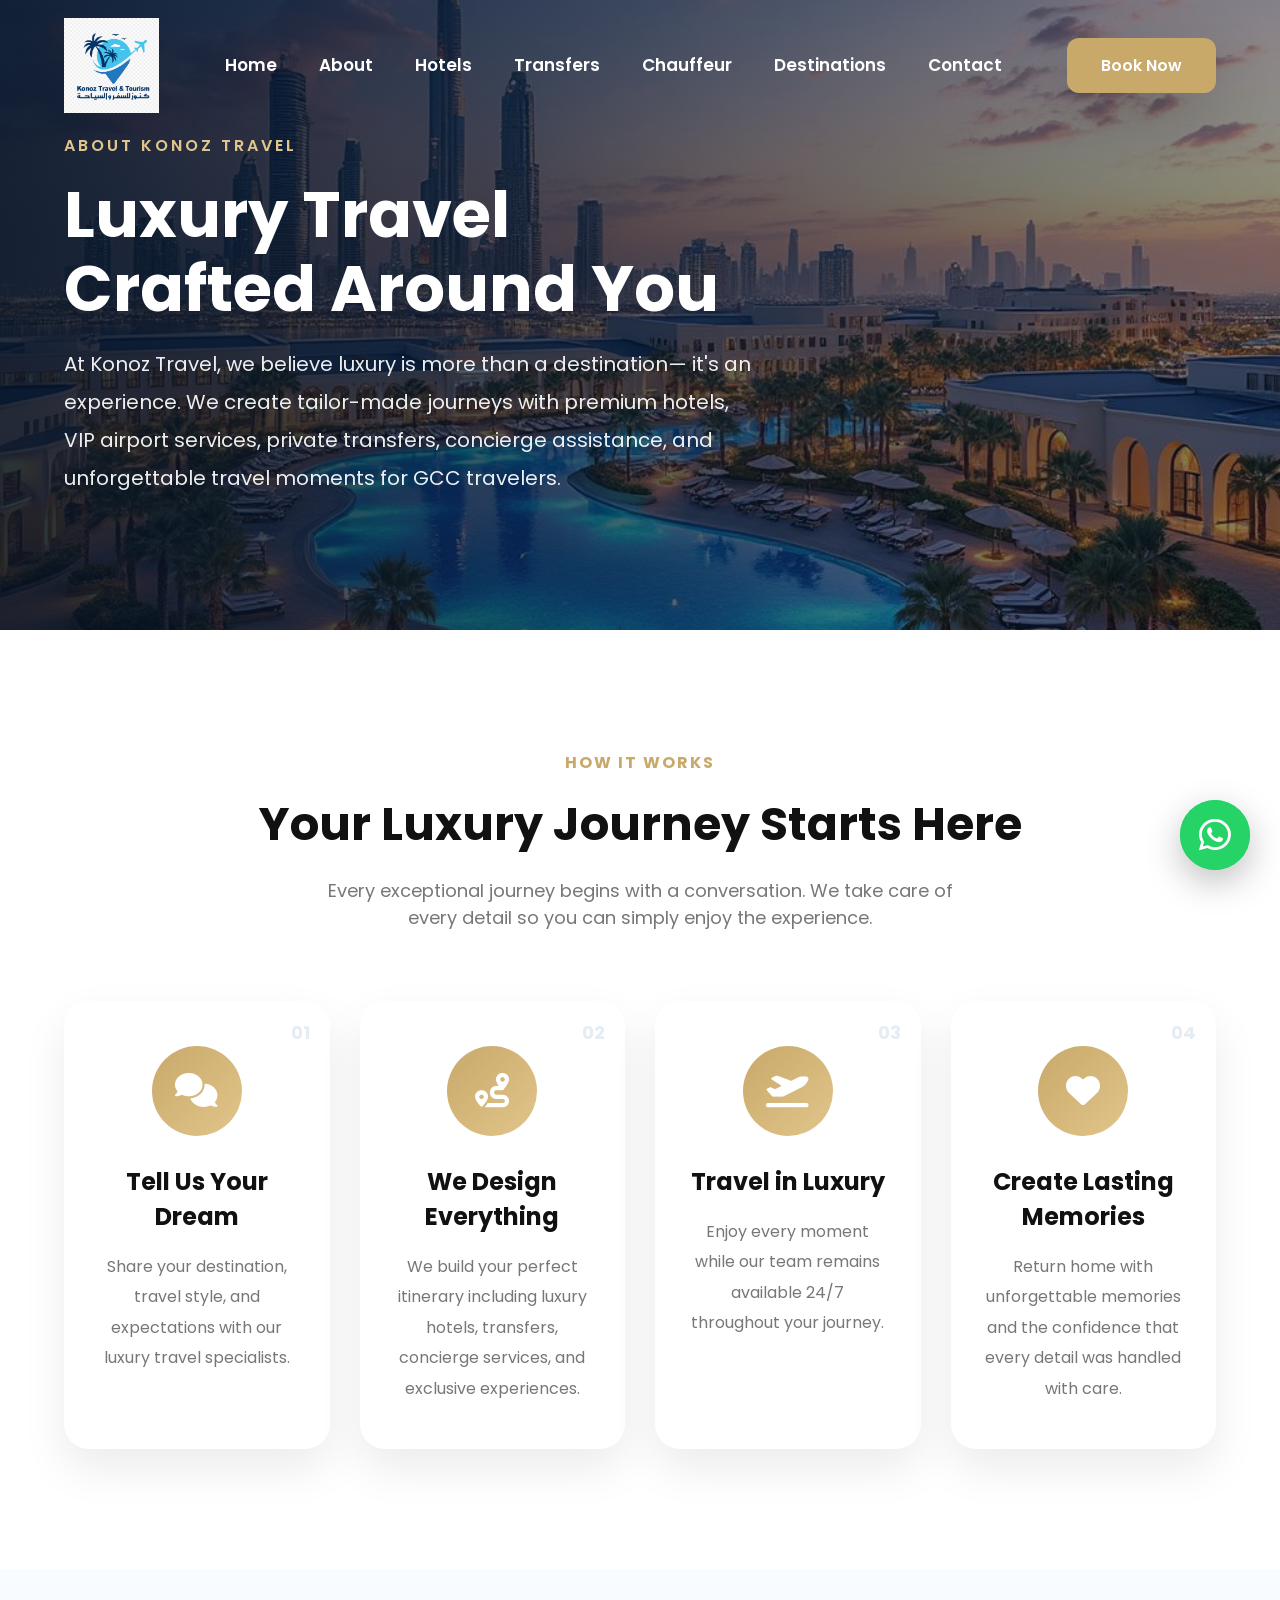
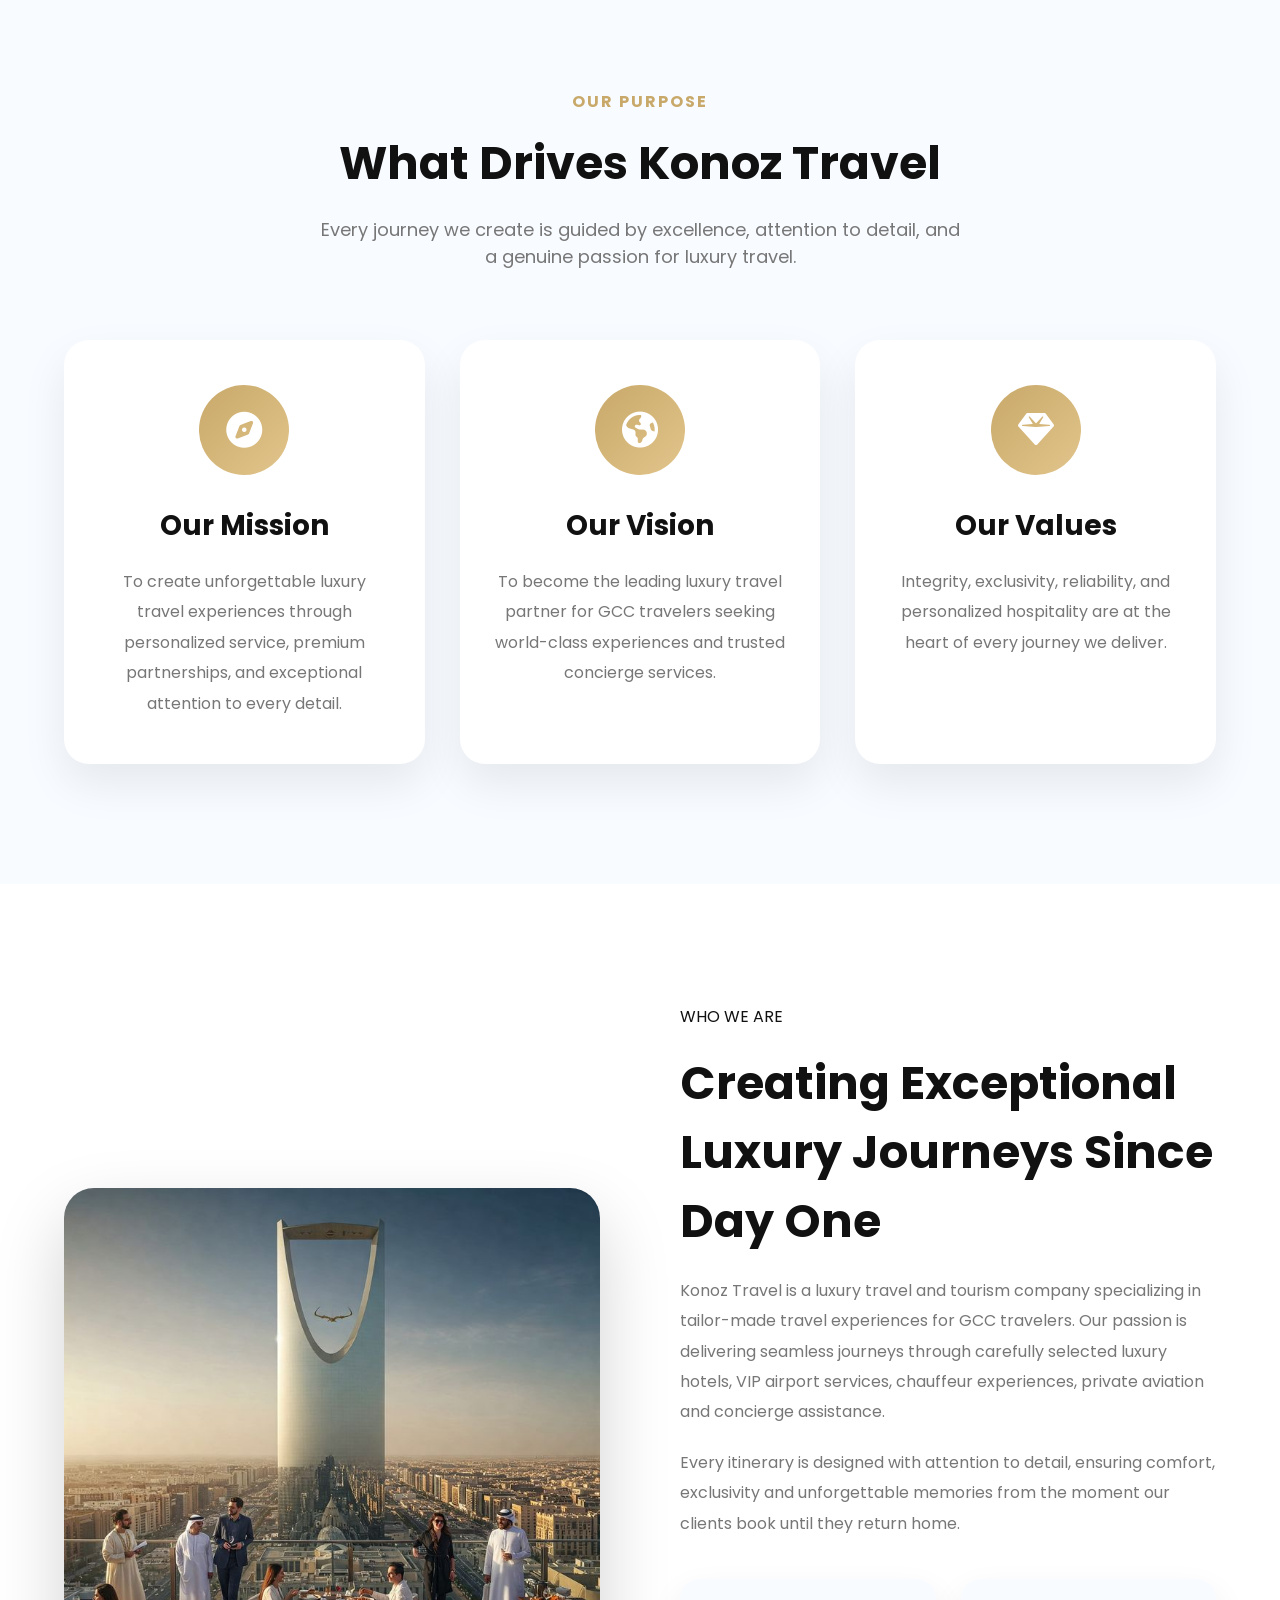
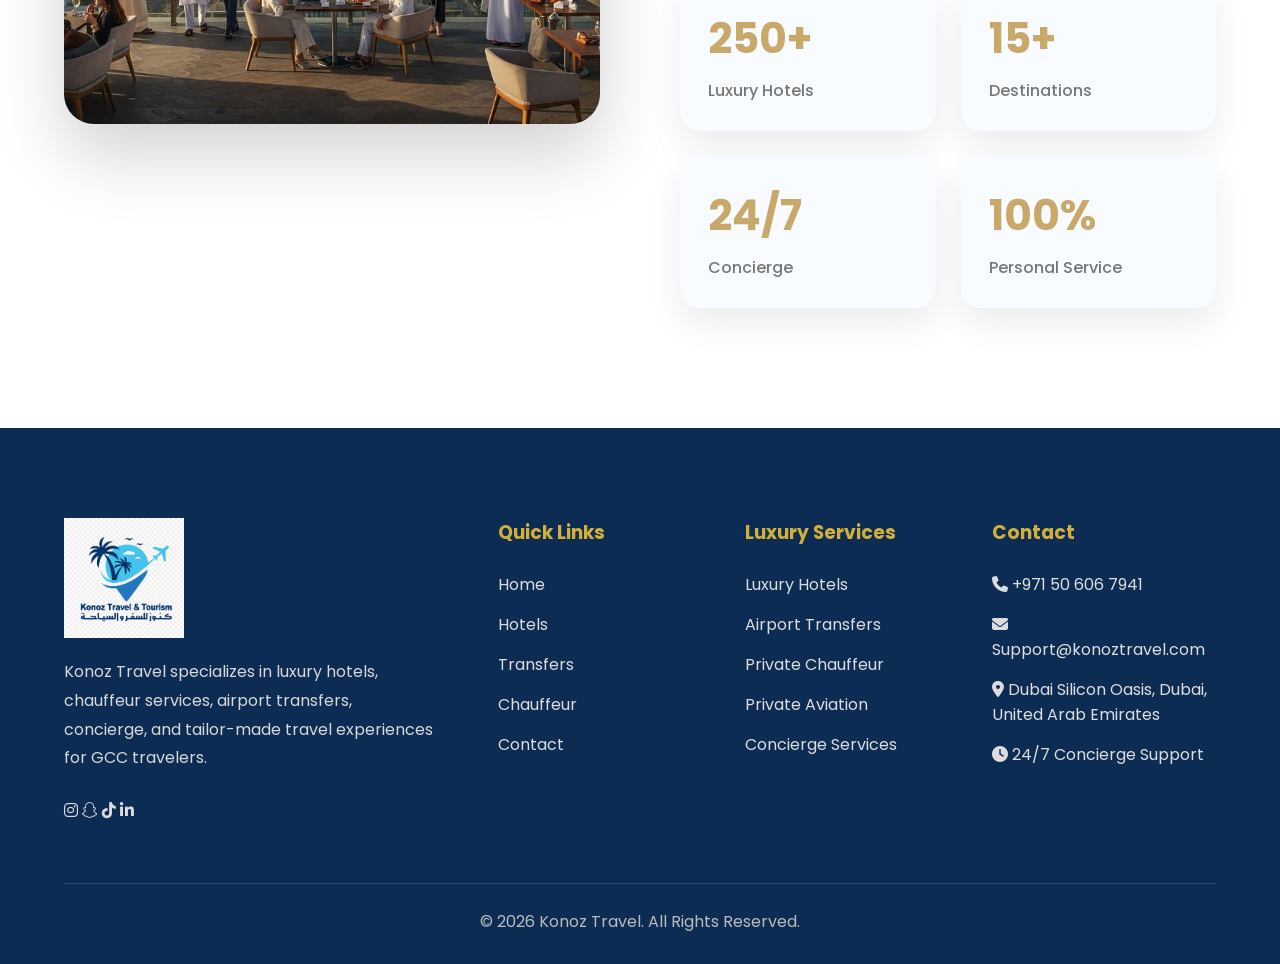
==== about.html @ 1b5c6a36 "More updates to About section More updates to About section" ====
<!DOCTYPE html>
<html lang="en">

<head>

    <meta charset="UTF-8">
    <meta name="viewport" content="width=device-width, initial-scale=1.0">

    <title>Konoz Travel | Luxury Travel & Tourism</title>

    <!-- Google Font -->
    <link rel="preconnect" href="https://fonts.googleapis.com">
    <link rel="preconnect" href="https://fonts.gstatic.com" crossorigin>

    <link href="https://fonts.googleapis.com/css2?family=Poppins:wght@300;400;500;600;700;800&display=swap"
        rel="stylesheet">

    <!-- Font Awesome -->

    <link rel="stylesheet"
        href="https://cdnjs.cloudflare.com/ajax/libs/font-awesome/6.6.0/css/all.min.css">

    <!-- CSS -->

    <link rel="stylesheet" href="assets/css/style.css">
    <link rel="stylesheet" href="assets/css/navbar.css">
    <link rel="stylesheet" href="assets/css/hero.css">
    <link rel="stylesheet" href="assets/css/services.css">
    <link rel="stylesheet" href="assets/css/hotels.css">
    <link rel="stylesheet" href="assets/css/footer.css">
    <link rel="stylesheet" href="assets/css/responsive.css">
    <link rel="stylesheet" href="assets/css/destinations.css">
    <link rel="stylesheet" href="assets/css/Why.css">
    <link rel="stylesheet" href="assets/css/about.css">

</head>

<body>

<!-- =========================
        NAVIGATION
========================== -->

<header>

<nav class="navbar container">

<div class="logo">
    <img src="assets/images/logo.png" alt="Konoz Travel Logo">
</div>

<div class="menu-toggle">
    <i class="fas fa-bars"></i>
</div>

<ul class="nav-links">

    <li><a href="index.html">Home</a></li>

    <li><a href="about.html">About</a></li>

    <li><a href="hotels.html">Hotels</a></li>

    <li><a href="transfers.html">Transfers</a></li>

    <li><a href="chauffeur.html">Chauffeur</a></li>

    <li><a href="#destinations">Destinations</a></li>

    <li><a href="contact.html">Contact</a></li>

</ul>
<a href="#" class="btn nav-btn">
    Book Now
</a>
</nav>

</header>
<!-- ==========================================
                ABOUT HERO
========================================== -->

<section class="about-hero">

    <div class="about-overlay"></div>

    <div class="container">

        <div class="about-content">

            <span>ABOUT KONOZ TRAVEL</span>

            <h1>
                Luxury Travel<br>
                Crafted Around You
            </h1>

            <p>
                At Konoz Travel, we believe luxury is more than a destination—
                it's an experience. We create tailor-made journeys with premium
                hotels, VIP airport services, private transfers, concierge
                assistance, and unforgettable travel moments for GCC travelers.
            </p>

        </div>

    </div>

</section>
<!-- ==========================================
        THE KONOZ JOURNEY
========================================== -->

<section class="journey-section">

    <div class="container">

        <div class="section-title">

            <span>HOW IT WORKS</span>

            <h2>Your Luxury Journey Starts Here</h2>

            <p>
                Every exceptional journey begins with a conversation. We take
                care of every detail so you can simply enjoy the experience.
            </p>

        </div>

        <div class="journey-grid">

            <div class="journey-card">

                <div class="journey-number">01</div>

                <i class="fas fa-comments"></i>

                <h3>Tell Us Your Dream</h3>

                <p>
                    Share your destination, travel style, and expectations with
                    our luxury travel specialists.
                </p>

            </div>

            <div class="journey-card">

                <div class="journey-number">02</div>

                <i class="fas fa-route"></i>

                <h3>We Design Everything</h3>

                <p>
                    We build your perfect itinerary including luxury hotels,
                    transfers, concierge services, and exclusive experiences.
                </p>

            </div>

            <div class="journey-card">

                <div class="journey-number">03</div>

                <i class="fas fa-plane-departure"></i>

                <h3>Travel in Luxury</h3>

                <p>
                    Enjoy every moment while our team remains available 24/7
                    throughout your journey.
                </p>

            </div>

            <div class="journey-card">

                <div class="journey-number">04</div>

                <i class="fas fa-heart"></i>

                <h3>Create Lasting Memories</h3>

                <p>
                    Return home with unforgettable memories and the confidence
                    that every detail was handled with care.
                </p>

            </div>

        </div>

    </div>

</section>
<!-- ==========================================
        MISSION | VISION | VALUES
========================================== -->

<section class="mission-section">

    <div class="container">

        <div class="section-title">

            <span>OUR PURPOSE</span>

            <h2>What Drives Konoz Travel</h2>

            <p>
                Every journey we create is guided by excellence, attention to
                detail, and a genuine passion for luxury travel.
            </p>

        </div>

        <div class="mission-grid">

            <!-- Mission -->

            <div class="mission-card">

                <div class="mission-icon">
                    <i class="fas fa-compass"></i>
                </div>

                <h3>Our Mission</h3>

                <p>
                    To create unforgettable luxury travel experiences through
                    personalized service, premium partnerships, and exceptional
                    attention to every detail.
                </p>

            </div>

            <!-- Vision -->

            <div class="mission-card">

                <div class="mission-icon">
                    <i class="fas fa-earth-americas"></i>
                </div>

                <h3>Our Vision</h3>

                <p>
                    To become the leading luxury travel partner for GCC
                    travelers seeking world-class experiences and trusted
                    concierge services.
                </p>

            </div>

            <!-- Values -->

            <div class="mission-card">

                <div class="mission-icon">
                    <i class="fas fa-gem"></i>
                </div>

                <h3>Our Values</h3>

                <p>
                    Integrity, exclusivity, reliability, and personalized
                    hospitality are at the heart of every journey we deliver.
                </p>

            </div>

        </div>

    </div>

</section>
<!-- ==========================================
            WHO WE ARE
========================================== -->

<section class="about-company">

    <div class="container">

        <div class="about-grid">

            <!-- Left -->

            <div class="about-image">

                <img src="assets/images/gcc-family.jpg" alt="Konoz Travel">

            </div>

            <!-- Right -->

            <div class="about-text">

                <span class="section-subtitle">
                    WHO WE ARE
                </span>

                <h2>
                    Creating Exceptional Luxury Journeys Since Day One
                </h2>

                <p>

                    Konoz Travel is a luxury travel and tourism company
                    specializing in tailor-made travel experiences for GCC
                    travelers. Our passion is delivering seamless journeys
                    through carefully selected luxury hotels, VIP airport
                    services, chauffeur experiences, private aviation and
                    concierge assistance.

                </p>

                <p>

                    Every itinerary is designed with attention to detail,
                    ensuring comfort, exclusivity and unforgettable memories
                    from the moment our clients book until they return home.

                </p>

                <div class="about-stats">

                    <div>

                        <h3>250+</h3>

                        <span>Luxury Hotels</span>

                    </div>

                    <div>

                        <h3>15+</h3>

                        <span>Destinations</span>

                    </div>

                    <div>

                        <h3>24/7</h3>

                        <span>Concierge</span>

                    </div>

                    <div>

                        <h3>100%</h3>

                        <span>Personal Service</span>

                    </div>

                </div>

            </div>

        </div>

    </div>

</section>

<!-- ==========================
     FOOTER
========================== -->

<footer class="footer">

    <div class="container">

        <div class="footer-grid">

            <!-- Logo & About -->

            <div class="footer-column">

                <img src="assets/images/logo.png" class="footer-logo" alt="Konoz Travel">

                <p>
                    Konoz Travel specializes in luxury hotels, chauffeur services,
                    airport transfers, concierge, and tailor-made travel experiences
                    for GCC travelers.
                </p>

                <div class="social-links">

            <!-- Instagram -->
                 <a href="https://www.instagram.com/konoztravel.sa"
                       target="_blank"
                           aria-label="Instagram">
                  <i class="fab fa-instagram"></i>
               </a>

    <!-- Snapchat -->
    <a href="https://www.snapchat.com/add/konoztravel_sa"
       target="_blank"
       aria-label="Snapchat">
        <i class="fab fa-snapchat-ghost"></i>
    </a>

    <!-- TikTok -->
    <a href="https://www.tiktok.com/@konoztravel.sa"
       target="_blank"
       aria-label="TikTok">
        <i class="fab fa-tiktok"></i>
    </a>

    <!-- LinkedIn -->
    <a href="https://www.linkedin.com/company/konoz-travel-and-tourism/"
       target="_blank"
       aria-label="LinkedIn">
        <i class="fab fa-linkedin-in"></i>
    </a>

</div>

            </div>

            <!-- Quick Links -->

            <div class="footer-column">

                <h3>Quick Links</h3>

                <ul>

                    <li><a href="#home">Home</a></li>
                    <li><a href="hotels.html">Hotels</a></li>
                    <li><a href="transfers.html">Transfers</a></li>
                    <li><a href="chauffeur.html">Chauffeur</a></li>
                    <li><a href="contact.html">Contact</a></li>

                </ul>

            </div>

            <!-- Services -->

            <div class="footer-column">

                <h3>Luxury Services</h3>

                <ul>

                    <li>Luxury Hotels</li>
                    <li>Airport Transfers</li>
                    <li>Private Chauffeur</li>
                    <li>Private Aviation</li>
                    <li>Concierge Services</li>

                </ul>

            </div>

            <!-- Contact -->

            <div class="footer-column">

                <h3>Contact</h3>

                <ul>

                    <li><i class="fas fa-phone"></i> +971 50 606 7941</li>
                    <li><i class="fas fa-envelope"></i> Support@konoztravel.com</li>
                    <li><i class="fas fa-map-marker-alt"></i> Dubai Silicon Oasis, Dubai, United Arab Emirates</li>
                    <li><i class="fas fa-clock"></i> 24/7 Concierge Support</li>

                </ul>

            </div>

        </div>

        <div class="footer-bottom">

            © 2026 Konoz Travel. All Rights Reserved.

        </div>

    </div>

</footer>
<!-- Floating WhatsApp -->
<a href="https://wa.me/971506067941"
   class="whatsapp-float"
   target="_blank">

    <i class="fab fa-whatsapp"></i>

</a>
<script src="assets/js/navbar.js"></script>

</body>
</html>
---- assets/css/style.css ----
/* ==========================================
   KONOZ TRAVEL
   Global Styles
========================================== */

*{
    margin:0;
    padding:0;
    box-sizing:border-box;
}

:root{

    /* Luxury Colors */

    --primary:#C8A96A;
    --secondary:#E2C58B;
    --gold:#C8A96A;

    --dark:#111111;

    --white:#FFFFFF;

    --light:#F7F7F7;

    --gray:#777777;

    /* Effects */

    --shadow:0 20px 60px rgba(0,0,0,.15);

    --transition:.35s ease;

}

html{

    scroll-behavior:smooth;

}

body{

    font-family:'Poppins',sans-serif;

    color:var(--dark);

    background:#fff;

    overflow-x:hidden;

}

.container{

    width:min(90%,1300px);

    margin:auto;

}

section{

    padding:100px 0;

}

img{

    max-width:100%;

    display:block;

}

a{

    text-decoration:none;

    color:inherit;

}

button{

    cursor:pointer;
    border:none;
    outline:none;

}/* ===========================
   WHY CHOOSE US
=========================== */

.why-us{
    padding:120px 8%;
    background:#fff;
}

.why-container{
    max-width:1400px;
    margin:auto;

    display:grid;
    grid-template-columns:1fr 1fr;
    align-items:center;
    gap:80px;
}

.why-image img{
    width:100%;
    display:block;
    border-radius:25px;
    box-shadow:0 20px 50px rgba(0,0,0,.15);
}

.why-subtitle{
    color:#CFAF63;
    font-size:15px;
    font-weight:700;
    letter-spacing:3px;
}

.why-content h2{
    margin:15px 0 25px;
    font-size:52px;
    color:#0F2E63;
}

.why-content p{
    color:#666;
    line-height:1.8;
    margin-bottom:35px;
}

.why-list{
    display:grid;
    grid-template-columns:1fr 1fr;
    gap:30px;
}

.why-item{
    display:flex;
    gap:18px;
}

.why-item i{
    width:52px;
    height:52px;
    background:#CFAF63;
    color:white;
    border-radius:50%;
    display:flex;
    justify-content:center;
    align-items:center;
    flex-shrink:0;
}

.why-item h4{
    margin-bottom:8px;
    color:#0F2E63;
}

.why-item p{
    margin:0;
}

@media(max-width:768px){

    .why-container{
        grid-template-columns:1fr;
    }

    .why-list{
        grid-template-columns:1fr;
    }

}/*==========================
TESTIMONIALS
==========================*/

.testimonials{

    padding:120px 0;

    background:#f8f9fb;

}

.testimonial-grid{

    margin-top:70px;

    display:grid;

    grid-template-columns:repeat(3,1fr);

    gap:35px;

}

.testimonial-card{

    background:#fff;

    padding:40px;

    border-radius:24px;

    box-shadow:0 15px 40px rgba(0,0,0,.08);

    transition:.4s;

    border:1px solid #eee;

}

.testimonial-card:hover{

    transform:translateY(-12px);

    box-shadow:0 30px 60px rgba(0,0,0,.15);

}

.stars{

    color:#D4AF37;

    font-size:18px;

    margin-bottom:25px;

}

.testimonial-text{

    color:#666;

    line-height:1.9;

    margin-bottom:35px;

    font-size:16px;

    font-style:italic;

}

.client{

    display:flex;

    align-items:center;

    gap:18px;

}

.client img{

    width:65px;

    height:65px;

    border-radius:50%;

    object-fit:cover;

}

.client h4{

    color:#0D2C54;

    margin-bottom:4px;

}

.client span{

    color:#888;

    font-size:14px;

}/*==========================
CTA SECTION
==========================*/

.cta-section{

    position:relative;

    padding:140px 0;

    background:
    linear-gradient(rgba(13,44,84,.75), rgba(13,44,84,.75)),
    url('assets/images/Hero.jpg');

    background-size:cover;
    background-position:center;

    text-align:center;

    color:#fff;

}

.cta-content{

    max-width:800px;

    margin:auto;

    position:relative;
    z-index:2;
}

.cta-content span{

    color:#D4AF37;

    font-weight:700;

    letter-spacing:3px;
}

.cta-content h2{

    font-size:36px;

    margin:25px 0;

}

.cta-content p{

    color:rgba(255,255,255,.85);

    line-height:1.9;

    margin-bottom:40px;

}

.cta-buttons{

    flex-direction:column;

    justify-content:center;

    gap:20px;

}

.btn-primary{

    background:#D4AF37;

    color:#fff;

    padding:16px 40px;

    border-radius:50px;

    text-decoration:none;

    font-weight:600;

}

.btn-secondary{

    border:2px solid #fff;

    color:#fff;

    padding:16px 40px;

    border-radius:50px;

    text-decoration:none;

    font-weight:600;
}

.btn-primary:hover{

    background:#fff;

    color:#0D2C54;
}

.btn-secondary:hover{

    background:#fff;

    color:#0D2C54;
}/*==========================
FOOTER
==========================*/

.footer{

    background:#0D2C54;

    color:#fff;

    padding:90px 0 30px;

}

.footer-grid{

    display:grid;

    grid-template-columns:2fr 1fr 1fr 1.2fr;

    gap:60px;

}

.footer-logo{

    width:120px;

    margin-bottom:20px;

}

.footer-column p{

    color:#d8d8d8;

    line-height:1.8;

    margin-bottom:25px;

}

.footer-column h3{

    margin-bottom:25px;

    color:#D4AF37;

}

.footer-column ul{

    list-style:none;

    padding:0;

}

.footer-column li{

    margin-bottom:15px;

    color:#ddd;

}

.footer-column a{

    color:#ddd;

    text-decoration:none;

    transition:.3s;

}

.footer-column a:hover{

    color:#D4AF37;

}

.footer-social{

    display:flex;

    gap:15px;

}

.footer-social a{

    width:42px;

    height:42px;

    border-radius:50%;

    background:#ffffff10;

    display:flex;

    justify-content:center;

    align-items:center;

    color:#fff;

    transition:.3s;

}

.footer-social a:hover{

    background:#D4AF37;

    transform:translateY(-4px);

}

.footer-bottom{

    margin-top:60px;

    padding-top:25px;

    border-top:1px solid rgba(255,255,255,.15);

    text-align:center;

    color:#bbb;

}/*==========================
FLOATING WHATSAPP
==========================*/

.whatsapp-float{

    position:fixed;

    right:30px;

    bottom:30px;

    width:70px;

    height:70px;

    background:#25D366;

    color:#fff;

    border-radius:50%;

    display:flex;

    align-items:center;

    justify-content:center;

    font-size:36px;

    box-shadow:0 12px 35px rgba(0,0,0,.25);

    z-index:9999;

    transition:.35s;

    text-decoration:none;

}

.whatsapp-float:hover{

    transform:translateY(-8px) scale(1.08);

    box-shadow:0 20px 40px rgba(37,211,102,.45);

}

.whatsapp-float::before{

    content:"";

    position:absolute;

    width:100%;

    height:100%;

    border-radius:50%;

    background:#25D366;

    animation:whatsappPulse 2s infinite;

    z-index:-1;

}

@keyframes whatsappPulse{

    0%{

        transform:scale(1);

        opacity:.6;

    }

    70%{

        transform:scale(1.6);

        opacity:0;

    }

    100%{

        transform:scale(1.6);

        opacity:0;

    }

}
---- assets/css/navbar.css ----
/* ==========================================
   NAVBAR
========================================== */

header{
    position:fixed;
    top:0;
    left:0;
    width:100%;
    z-index:9999;
    padding:20px 0;
    transition:.35s ease;
}

header.scrolled{
    background:rgba(8,22,45,.92);
    backdrop-filter:blur(16px);
    box-shadow:0 10px 35px rgba(0,0,0,.18);
}

.navbar{
    display:flex;
    align-items:center;
    justify-content:space-between;
    height:90px;
}

.logo img{

    width:95px;

    height:95px;

    object-fit:contain;

    transition:.35s;

}

.logo img:hover{
    transform:scale(1.05);
}

.nav-links{
    display:flex;
    align-items:center;
    gap:42px;
    list-style:none;
}

.nav-links a{
    color:var(--white);
    font-size:17px;
    font-weight:600;
    text-decoration:none;
    transition:var(--transition);
}

.nav-links a:hover{
    color:var(--secondary);
}
.nav-links a::after{

    content:"";
    position:absolute;
    left:0;
    bottom:-6px;
    width:0;
    height:2px;
    background:var(--secondary);
    transition:.3s;

}

.nav-links a:hover::after{
    width:100%;
}

.btn{
    display:inline-flex;
    align-items:center;
    justify-content:center;
    padding:15px 34px;
    background:var(--primary);
    color:#fff;
    border-radius:12px;
    font-weight:600;
    transition:var(--transition);
    box-shadow:var(--shadow);
}

.btn:hover{
    background:var(--secondary);
    transform:translateY(-3px);
}
/* Hamburger */

.menu-toggle{

    display:none;
    color:#fff;
    font-size:30px;
    cursor:pointer;

}

/* Tablet */

@media(max-width:992px){

.nav-links{

gap:22px;

}

}

/* Mobile */

@media(max-width:768px){

.menu-toggle{

display:block;

}

.nav-links{

position:fixed;

top:0;

right:-100%;

width:280px;

height:100vh;

background:#071a33;

flex-direction:column;

justify-content:center;

gap:35px;

transition:.4s;

}

.nav-links.active{

right:0;

}

.btn{

display:none;

}

}
---- assets/css/hero.css ----
/* ==========================================
   HERO
========================================== */

.hero{

    position:relative;

    min-height:100vh;

    display:flex;

    align-items:center;

    background:url("../images/hero.jpg") center center/cover no-repeat;

    overflow:hidden;

}

.hero-overlay{

    position:absolute;

    inset:0;

    background:
    linear-gradient(
    90deg,
    rgba(6,20,38,.82) 0%,
    rgba(6,20,38,.55) 45%,
    rgba(6,20,38,.20) 100%
    );

}
.hero-wrapper{

    position:relative;

    z-index:2;

    display:grid;

    grid-template-columns:1.15fr .85fr;

    gap:80px;

    align-items:center;

    width:100%;

    padding-top:120px;

    padding-bottom:80px;

}

.hero-left{
    color:#fff;
}

.hero-subtitle{
    display:inline-block;
    padding:8px 18px;
    border-radius:40px;
    background:rgba(255,255,255,.12);
    backdrop-filter:blur(10px);
    margin-bottom:25px;
    font-size:14px;
    letter-spacing:1px;
    text-transform:uppercase;
}

.hero h1{

    font-size:72px;

    line-height:1.1;

    font-weight:800;

    color:#fff;

    margin:20px 0;

}

.hero h1 span{

    color:var(--secondary);

}

.hero p{

    max-width:620px;

    color:rgba(255,255,255,.92);

    font-size:20px;

    line-height:1.9;

    margin-bottom:40px;

}

.hero-buttons{

    display:flex;

    gap:20px;

    margin-bottom:55px;

    flex-wrap:wrap;

}

.btn-primary,
.btn-secondary{

    padding:18px 36px;

    border-radius:50px;

    text-decoration:none;

    font-weight:600;

    transition:.35s;

}

.btn-primary{

    background:var(--primary);

    color:#fff;

}

.btn-primary:hover{

    transform:translateY(-4px);

}

.btn-secondary{

    border:2px solid rgba(255,255,255,.35);

    color:#fff;

}

.btn-secondary:hover{

    background:#fff;

    color:#111;

}

.hero-stats{

    display:flex;

    gap:60px;

    flex-wrap:wrap;

}

.stat h3{

    font-size:34px;

    color:#fff;

    margin-bottom:8px;

}

.stat span{

    color:rgba(255,255,255,.8);

}

.booking-card{

    background:rgba(255,255,255,.95);

    backdrop-filter:blur(15px);

    border-radius:26px;

    padding:40px;

    box-shadow:0 30px 80px rgba(0,0,0,.25);

}

.booking-card h2{

    margin-bottom:28px;

}

.field{

    margin-bottom:20px;

}

.field label{

    display:block;

    margin-bottom:8px;

    font-weight:600;

}

.field input,
.field select{

    width:100%;

    height:56px;

    border:none;

    border-radius:14px;

    background:#f3f5f8;

    padding:0 16px;

    font-size:15px;

}

.search-btn{

    width:100%;

    height:60px;

    border:none;

    border-radius:16px;

    background:var(--primary);

    color:#fff;

    font-size:17px;

    font-weight:600;

    cursor:pointer;

    transition:.35s;

}

.search-btn:hover{

    background:var(--secondary);

}

/* Tablet */

@media(max-width:992px){

.hero-wrapper{

grid-template-columns:1fr;

gap:50px;

}

.booking-card{

max-width:600px;

margin:auto;

}

.hero h1{

font-size:54px;

}

}

/* Mobile */

@media(max-width:768px){

.hero{

text-align:center;

}

.hero-wrapper{

padding-top:120px;

padding-bottom:60px;

}

.hero h1{

font-size:40px;

}

.hero p{

font-size:16px;

margin:auto auto 35px;

}

.hero-buttons{

justify-content:center;

}

.hero-stats{

justify-content:center;

gap:30px;

}

.booking-card{

padding:28px;

}

}
---- assets/css/services.css ----
/*=========================================
            SERVICES
=========================================*/

.services{

    padding:110px 0;

    background:#f8fbff;

}

.section-title{

    text-align:center;

    margin-bottom:70px;

}

.section-title span{

    display:inline-block;

    color:var(--primary);

    font-weight:700;

    letter-spacing:2px;

    margin-bottom:15px;

    text-transform:uppercase;

}

.section-title h2{

    font-size:46px;

    color:var(--dark);

    margin-bottom:18px;

}

.section-title p{

    max-width:650px;

    margin:auto;

    color:var(--gray);

    font-size:18px;

}

.services-grid{

    display:grid;

    grid-template-columns:repeat(4,1fr);

    gap:30px;

}

.service-card{

    position:relative;

    overflow:hidden;

    border-radius:26px;

    height:470px;

    cursor:pointer;

    box-shadow:0 25px 60px rgba(0,0,0,.12);

    transition:.45s;

}

.service-card:hover{

    transform:translateY(-12px);

}

.service-card img{

    width:100%;

    height:100%;

    object-fit:cover;

    transition:1s;

}

.service-card:hover img{

    transform:scale(1.12);

}

.service-overlay{

    position:absolute;

    inset:0;

    display:flex;

    flex-direction:column;

    justify-content:flex-end;

    padding:35px;

    background:linear-gradient(
        to top,
        rgba(6,18,35,.95),
        rgba(6,18,35,.15)
    );

    color:#fff;

}

.service-overlay i{

    width:72px;

    height:72px;

    display:flex;

    align-items:center;

    justify-content:center;

    background:rgba(255,255,255,.15);

    backdrop-filter:blur(15px);

    border-radius:50%;

    font-size:28px;

    margin-bottom:22px;

}

.service-overlay h3{

    font-size:28px;

    margin-bottom:12px;

}

.service-overlay p{

    line-height:1.8;

    color:rgba(255,255,255,.88);

}

@media(max-width:1200px){

.services-grid{

grid-template-columns:repeat(2,1fr);

}

}

@media(max-width:768px){

.services{

padding:80px 0;

}

.section-title h2{

font-size:34px;

}

.services-grid{

grid-template-columns:1fr;

}

.service-card{

height:380px;

}

}
---- assets/css/destinations.css ----
/*=========================================
        DESTINATIONS
=========================================*/

.destinations{

    padding:120px 0;

    background:#ffffff;

}

.destination-grid{

    display:grid;

    grid-template-columns:repeat(3,1fr);

    gap:35px;

}

.destination-card{

    position:relative;

    height:500px;

    overflow:hidden;

    border-radius:28px;

    box-shadow:0 25px 60px rgba(0,0,0,.12);

    transition:.45s;

    cursor:pointer;

}

.destination-card:hover{

    transform:translateY(-10px);

}

.destination-card img{

    width:100%;

    height:100%;

    object-fit:cover;

    transition:1s;

}

.destination-card:hover img{

    transform:scale(1.12);

}

.destination-overlay{

    position:absolute;

    inset:0;

    display:flex;

    flex-direction:column;

    justify-content:flex-end;

    padding:35px;

    background:linear-gradient(
        to top,
        rgba(5,18,35,.95),
        rgba(5,18,35,.15)
    );

}

.country{

    align-self:flex-start;

    padding:8px 18px;

    border-radius:40px;

    background:rgba(255,255,255,.15);

    backdrop-filter:blur(15px);

    color:#fff;

    font-size:13px;

    margin-bottom:18px;

}

.destination-overlay h3{

    color:#fff;

    font-size:34px;

    margin-bottom:18px;

}

.destination-bottom{

    display:flex;

    justify-content:space-between;

    align-items:center;

    gap:20px;

}

.destination-bottom span{

    color:rgba(255,255,255,.82);

    font-size:15px;

}

.destination-bottom a{

    color:#fff;

    text-decoration:none;

    font-weight:600;

    transition:.35s;

}

.destination-bottom a:hover{

    color:var(--secondary);

}

@media(max-width:1200px){

.destination-grid{

grid-template-columns:repeat(2,1fr);

}

}

@media(max-width:768px){

.destinations{

padding:80px 0;

}

.destination-grid{

grid-template-columns:1fr;

}

.destination-card{

height:380px;

}

.destination-overlay h3{

font-size:28px;

}

.destination-bottom{

flex-direction:column;

align-items:flex-start;

gap:12px;

}

}
---- assets/css/Why.css ----
/*=========================================
        WHY CHOOSE US
=========================================*/

.why-us{

    padding:120px 0;

    background:#f8fbff;

}

.why-container{

    display:grid;

    grid-template-columns:1fr 1fr;

    gap:80px;

    align-items:center;

}

.why-image{

    position:relative;

}

.why-image img{

    width:100%;

    border-radius:28px;

    display:block;

    box-shadow:0 35px 70px rgba(0,0,0,.18);

    transition:.5s;

}

.why-image img:hover{

    transform:scale(1.03);

}

.why-subtitle{

    color:var(--primary);

    font-weight:700;

    letter-spacing:2px;

    display:inline-block;

    margin-bottom:18px;

}

.why-content h2{

    font-size:46px;

    line-height:1.2;

    color:var(--dark);

    margin-bottom:25px;

}

.why-content>p{

    color:var(--gray);

    font-size:18px;

    line-height:1.9;

    margin-bottom:40px;

}

.why-list{

    display:grid;

    grid-template-columns:1fr 1fr;

    gap:22px;

}

.why-item{

    display:flex;

    gap:18px;

    align-items:flex-start;

    background:#fff;

    padding:25px;

    border-radius:20px;

    box-shadow:0 15px 40px rgba(0,0,0,.08);

    transition:.35s;

}

.why-item:hover{

    transform:translateY(-8px);

    box-shadow:0 25px 50px rgba(0,0,0,.12);

}

.why-item i{

    width:60px;

    height:60px;

    min-width:60px;

    display:flex;

    align-items:center;

    justify-content:center;

    border-radius:50%;

    background:linear-gradient(135deg,var(--primary),var(--secondary));

    color:#fff;

    font-size:24px;

}

.why-item h4{

    color:var(--dark);

    margin-bottom:8px;

    font-size:20px;

}

.why-item p{

    color:var(--gray);

    line-height:1.7;

    font-size:15px;

}

/* Tablet */

@media(max-width:1100px){

.why-container{

grid-template-columns:1fr;

}

.why-image{

order:1;

}

.why-content{

order:2;

}

}

/* Mobile */

@media(max-width:768px){

.why-us{

padding:80px 0;

}

.why-content h2{

font-size:34px;

}

.why-list{

grid-template-columns:1fr;

}

.why-item{

padding:20px;

}

}
---- assets/css/about.css ----
/*=========================================
            ABOUT HERO
=========================================*/

.about-hero{

    position:relative;

    min-height:70vh;

    display:flex;

    align-items:center;

    background:url("../images/hero.jpg") center center/cover no-repeat;

}

.about-overlay{

    position:absolute;

    inset:0;

    background:linear-gradient(
        90deg,
        rgba(6,20,38,.85),
        rgba(6,20,38,.45)
    );

}

.about-content{

    position:relative;

    z-index:2;

    max-width:700px;

    color:#fff;

}

.about-content span{

    color:var(--secondary);

    letter-spacing:3px;

    font-weight:600;

}

.about-content h1{

    font-size:64px;

    line-height:1.15;

    margin:20px 0;

}

.about-content p{

    font-size:20px;

    line-height:1.9;

    color:rgba(255,255,255,.92);

}

@media(max-width:768px){

.about-content h1{

font-size:42px;

}

.about-content p{

font-size:17px;

}

}
/*=========================================
        ABOUT COMPANY
=========================================*/

.about-company{

    padding:120px 0;

    background:#fff;

}

.about-grid{

    display:grid;

    grid-template-columns:1fr 1fr;

    gap:80px;

    align-items:center;

}

.about-image img{

    width:100%;

    border-radius:30px;

    display:block;

    box-shadow:0 30px 70px rgba(0,0,0,.18);

    transition:.4s;

}

.about-image img:hover{

    transform:scale(1.03);

}

.about-text h2{

    font-size:46px;

    margin:20px 0;

    color:var(--dark);

}

.about-text p{

    color:var(--gray);

    line-height:1.9;

    margin-bottom:20px;

}

.about-stats{

    display:grid;

    grid-template-columns:repeat(2,1fr);

    gap:25px;

    margin-top:40px;

}

.about-stats div{

    background:#f8fbff;

    padding:28px;

    border-radius:20px;

    box-shadow:0 15px 35px rgba(0,0,0,.08);

}

.about-stats h3{

    font-size:42px;

    color:var(--primary);

    margin-bottom:8px;

}

.about-stats span{

    color:var(--gray);

    font-weight:500;

}

@media(max-width:992px){

.about-grid{

grid-template-columns:1fr;

}

.about-text{

text-align:center;

}

.about-stats{

grid-template-columns:1fr 1fr;

}

}

@media(max-width:768px){

.about-company{

padding:80px 0;

}

.about-text h2{

font-size:34px;

}

.about-stats{

grid-template-columns:1fr;

}

}/*=========================================
        MISSION SECTION
=========================================*/

.mission-section{

    padding:120px 0;

    background:#f8fbff;

}

.mission-grid{

    display:grid;

    grid-template-columns:repeat(3,1fr);

    gap:35px;

    margin-top:70px;

}

.mission-card{

    background:#fff;

    border-radius:25px;

    padding:45px 35px;

    text-align:center;

    box-shadow:0 20px 45px rgba(0,0,0,.08);

    transition:.4s;

}

.mission-card:hover{

    transform:translateY(-12px);

    box-shadow:0 30px 60px rgba(0,0,0,.12);

}

.mission-icon{

    width:90px;

    height:90px;

    margin:auto;

    margin-bottom:30px;

    border-radius:50%;

    background:linear-gradient(135deg,var(--primary),var(--secondary));

    display:flex;

    align-items:center;

    justify-content:center;

}

.mission-icon i{

    color:#fff;

    font-size:36px;

}

.mission-card h3{

    font-size:28px;

    color:var(--dark);

    margin-bottom:20px;

}

.mission-card p{

    color:var(--gray);

    line-height:1.9;

}

@media(max-width:992px){

.mission-grid{

grid-template-columns:1fr;

}

}/*=========================================
        THE KONOZ JOURNEY
=========================================*/

.journey-section{

    padding:120px 0;

    background:#fff;

}

.journey-grid{

    display:grid;

    grid-template-columns:repeat(4,1fr);

    gap:30px;

    margin-top:70px;

}

.journey-card{

    position:relative;

    background:#fff;

    padding:45px 30px;

    border-radius:25px;

    text-align:center;

    box-shadow:0 20px 45px rgba(0,0,0,.08);

    transition:.35s;

    overflow:hidden;

}

.journey-card:hover{

    transform:translateY(-12px);

    box-shadow:0 30px 60px rgba(0,0,0,.12);

}

.journey-number{

    position:absolute;

    top:18px;

    right:20px;

    font-size:18px;

    font-weight:700;

    color:rgba(29,95,167,.12);

}

.journey-card i{

    width:90px;

    height:90px;

    border-radius:50%;

    display:flex;

    align-items:center;

    justify-content:center;

    margin:auto;

    margin-bottom:28px;

    background:linear-gradient(135deg,var(--primary),var(--secondary));

    color:#fff;

    font-size:34px;

}

.journey-card h3{

    margin-bottom:18px;

    color:var(--dark);

    font-size:24px;

}

.journey-card p{

    color:var(--gray);

    line-height:1.9;

}

@media(max-width:1100px){

.journey-grid{

grid-template-columns:repeat(2,1fr);

}

}

@media(max-width:768px){

.journey-grid{

grid-template-columns:1fr;

}

}
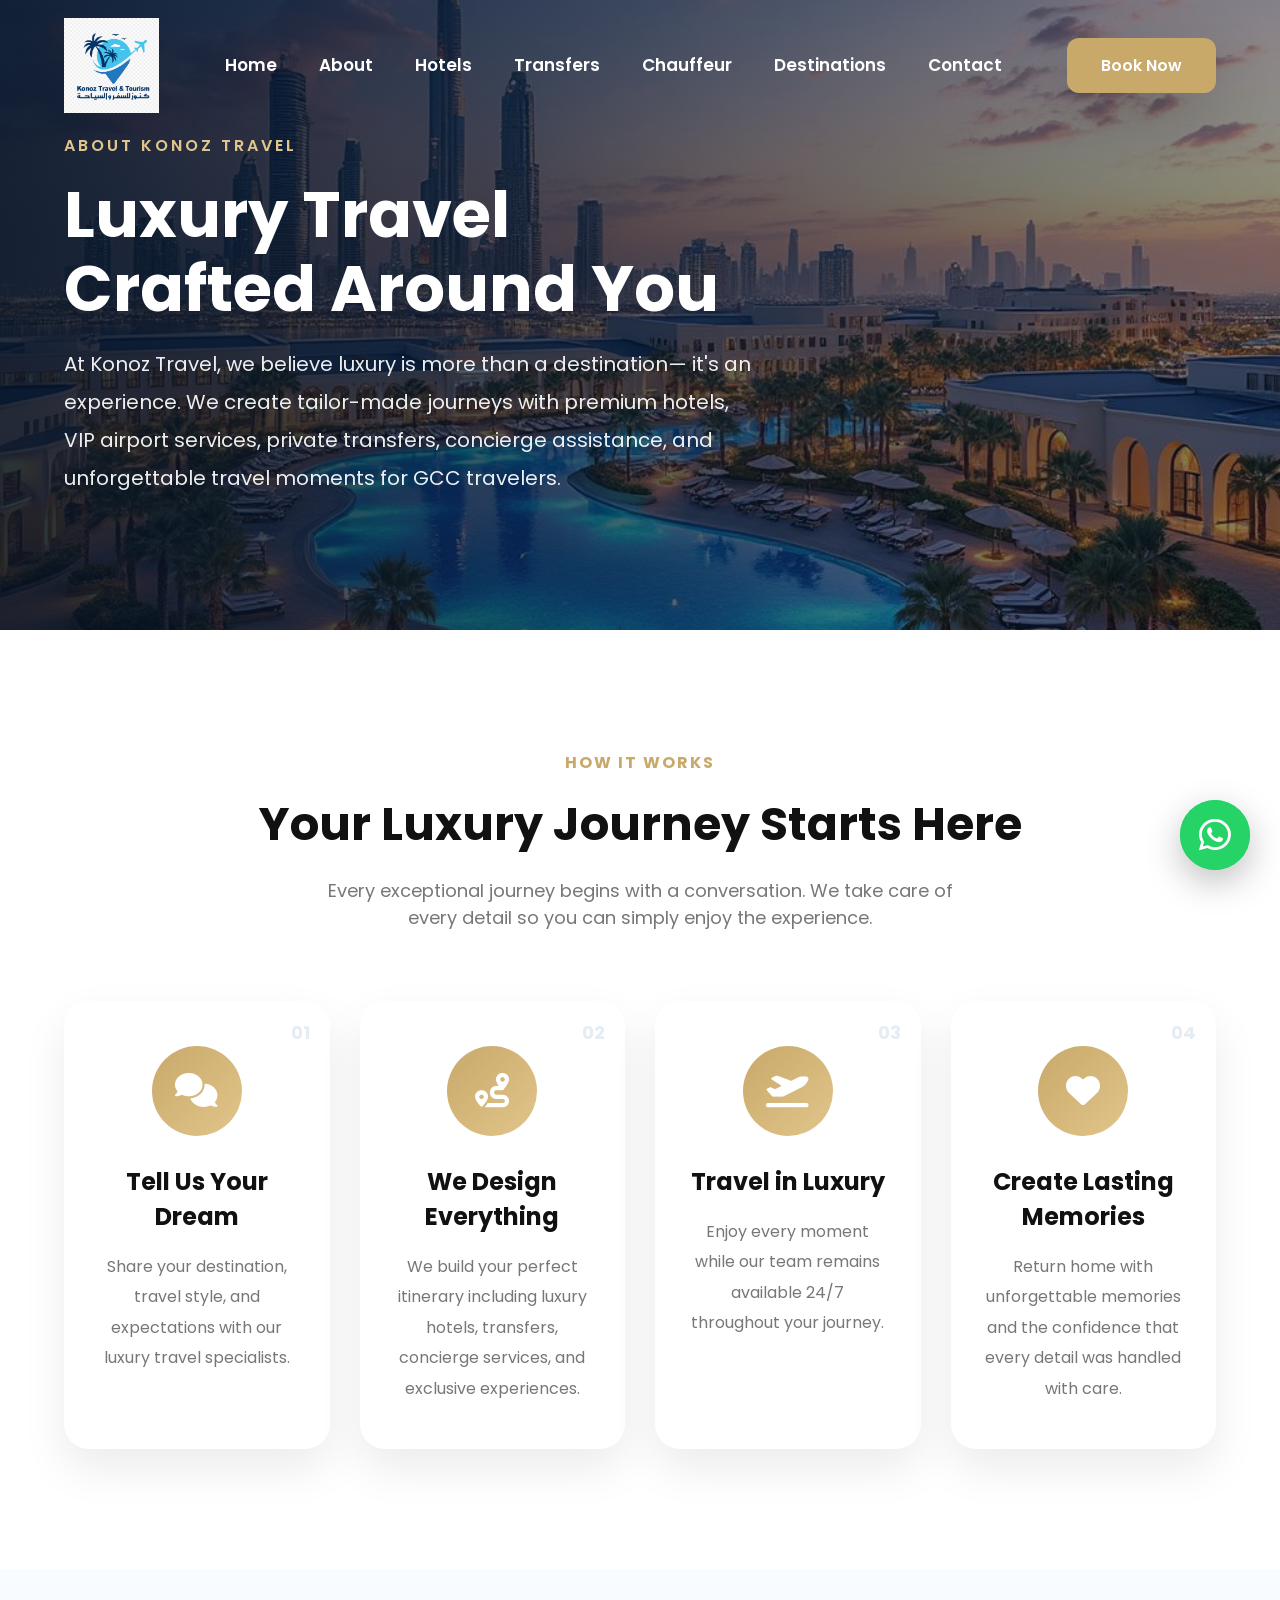
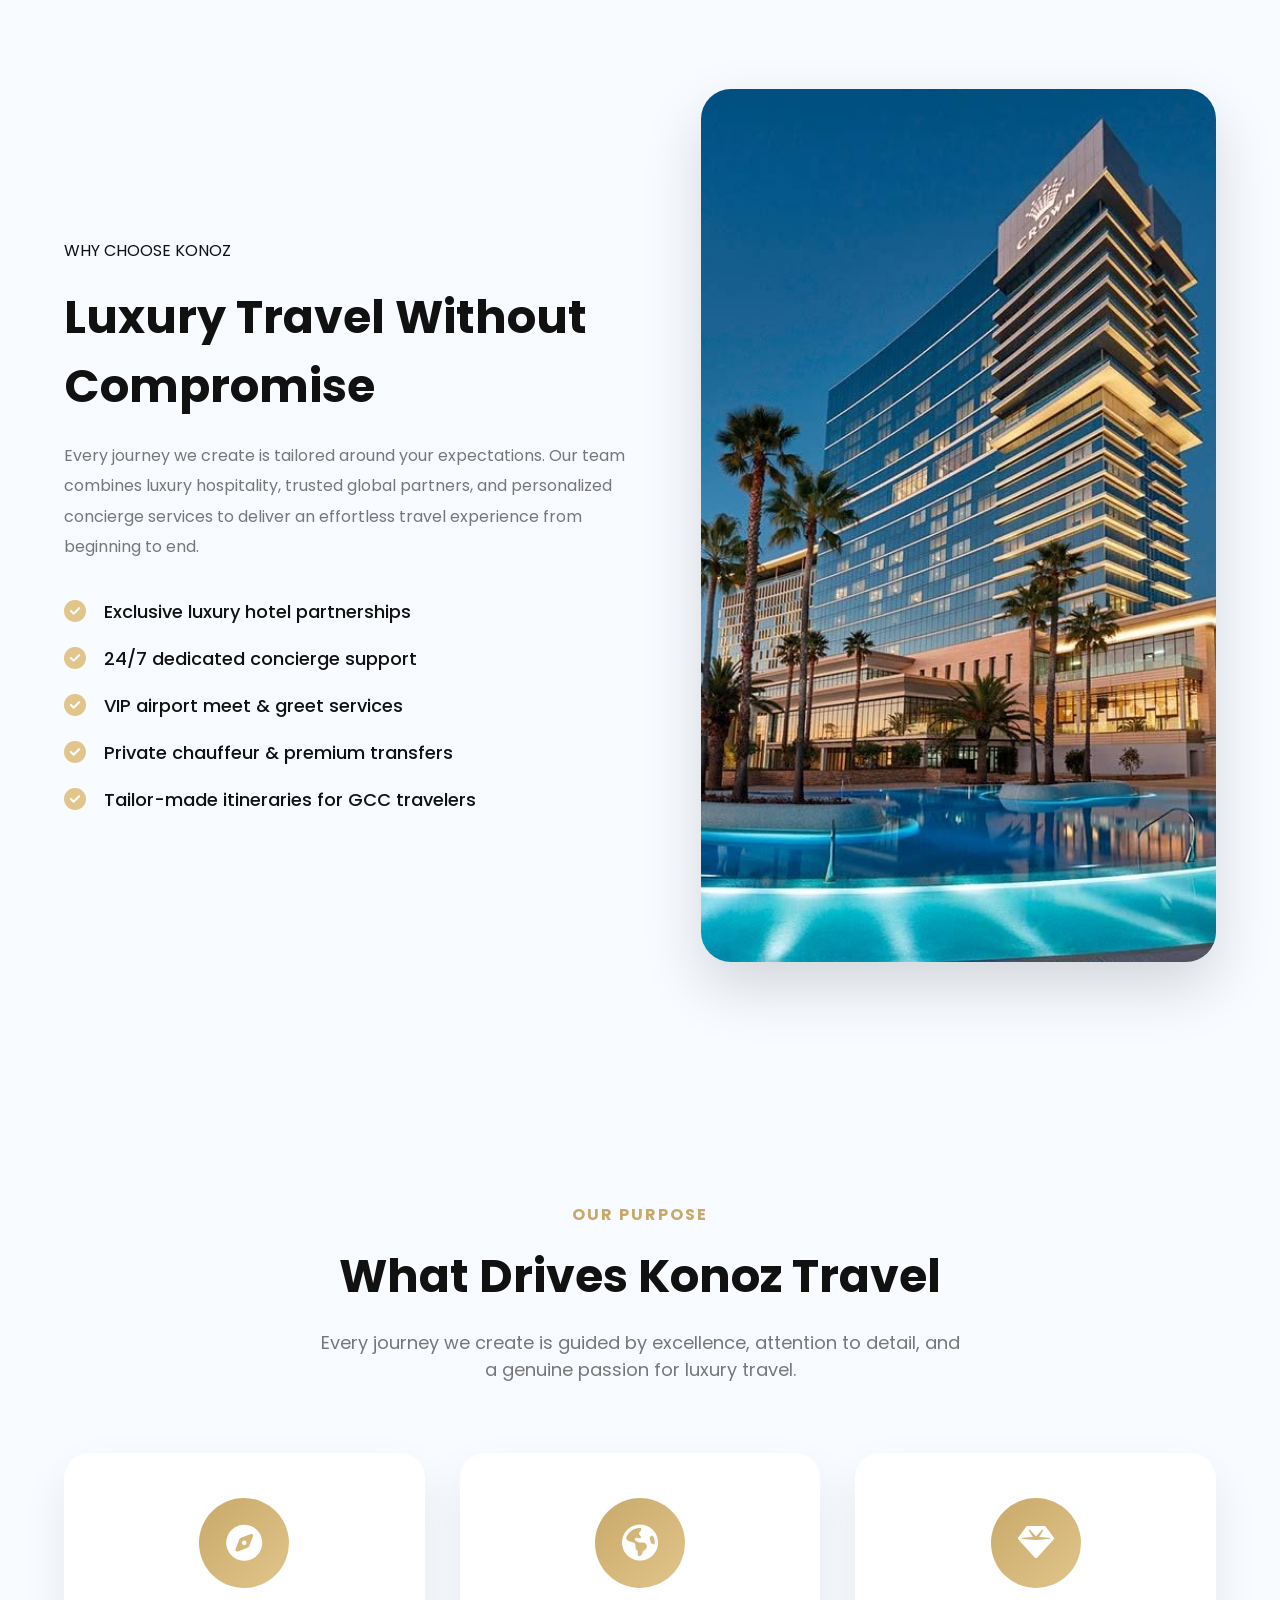
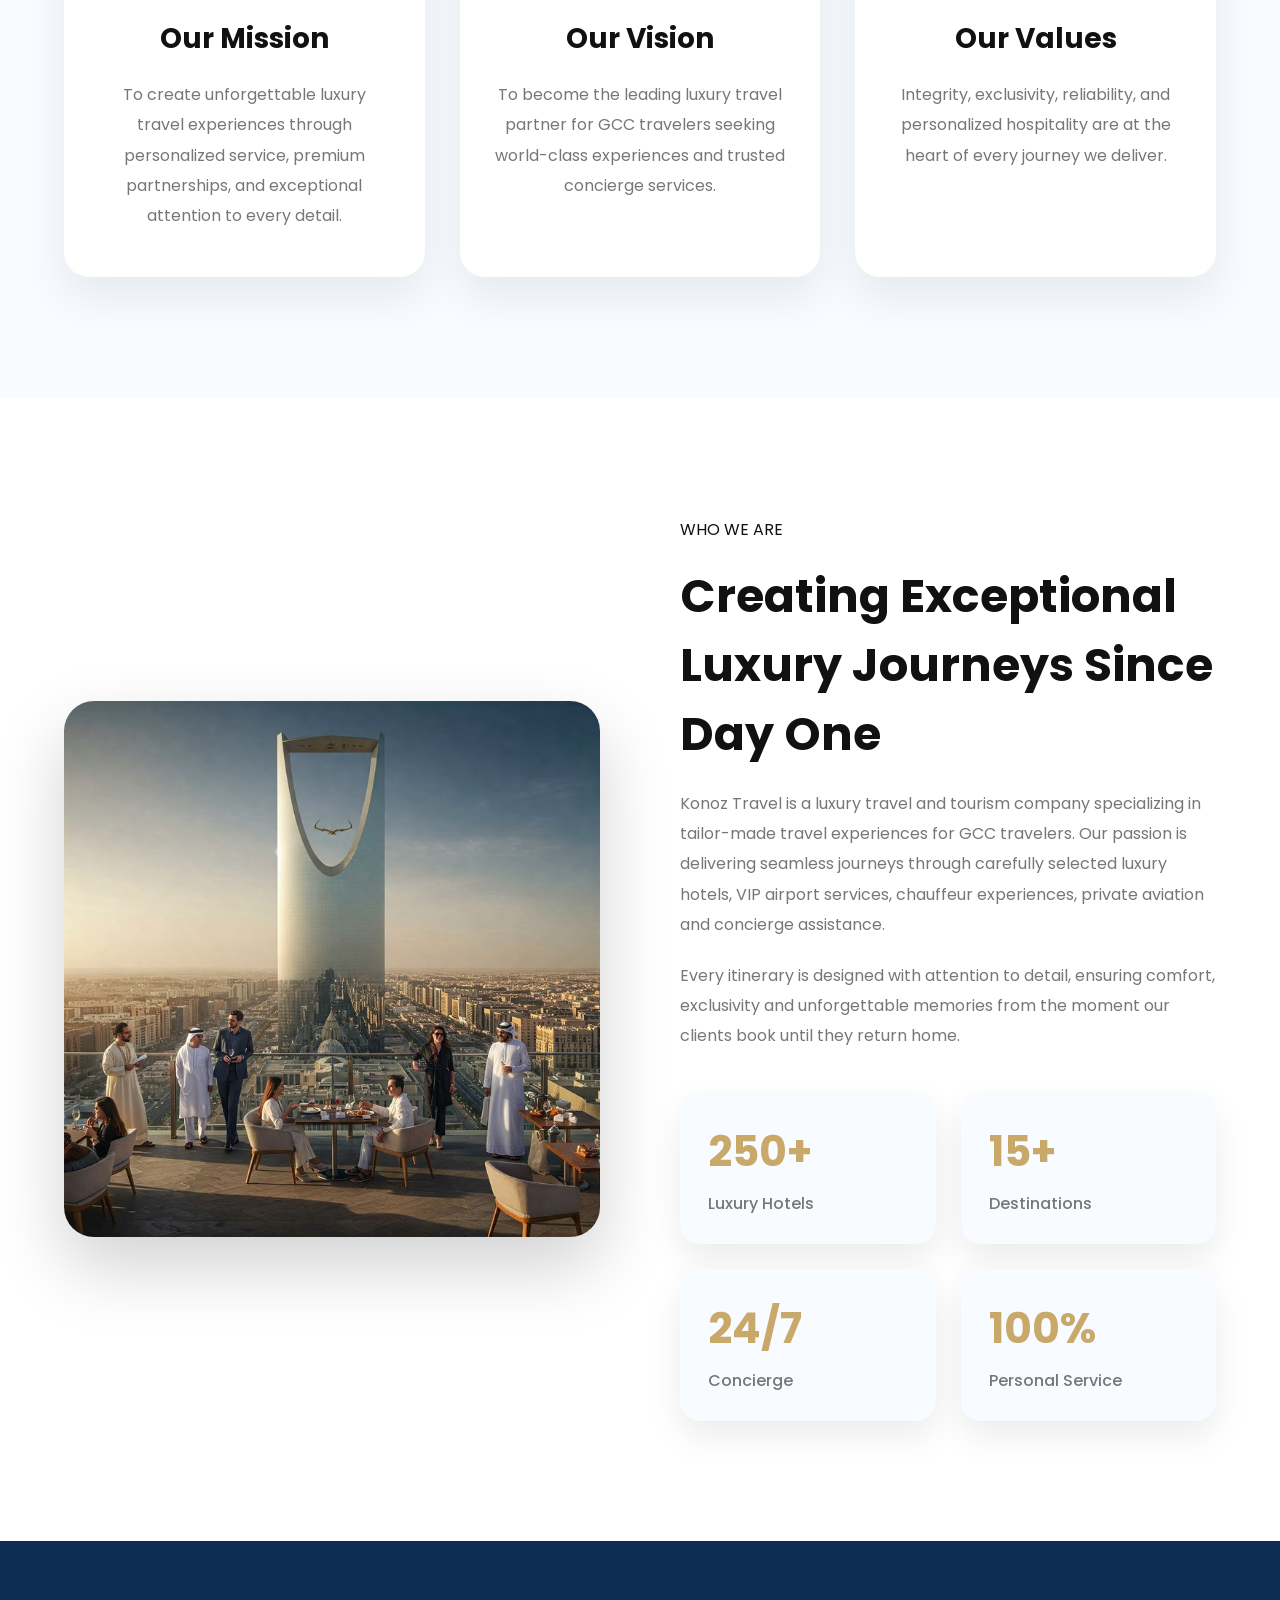
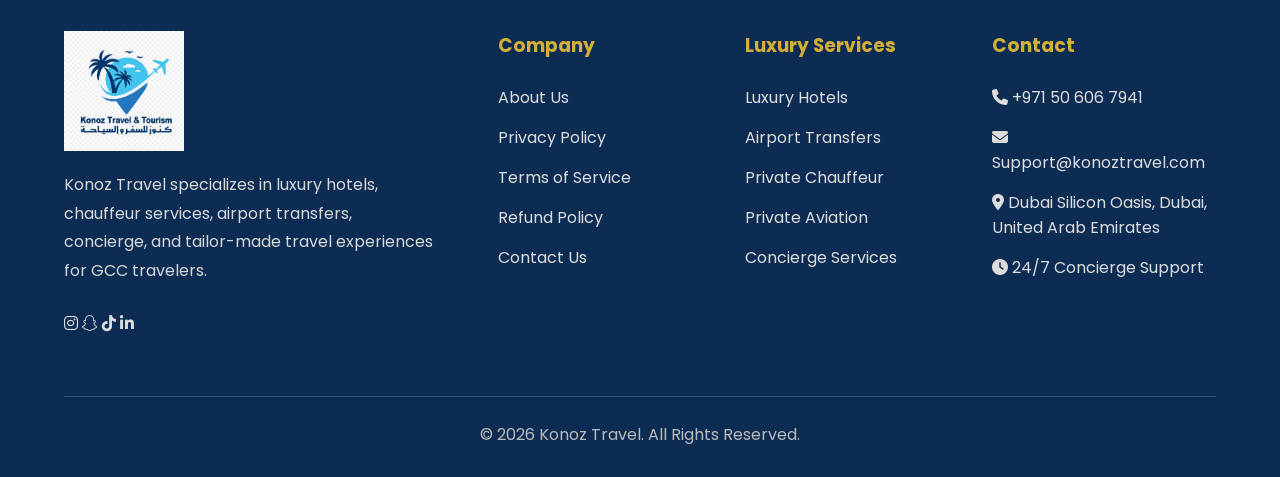
==== commit c5608784: "About Update About Update" ====
--- a/about.html
+++ b/about.html
@@ -196,6 +196,81 @@
 
 </section>
 <!-- ==========================================
+        WHY CHOOSE KONOZ
+========================================== -->
+
+<section class="choose-konoz">
+
+    <div class="container">
+
+        <div class="choose-grid">
+
+            <!-- Left -->
+
+            <div class="choose-content">
+
+                <span class="section-subtitle">
+                    WHY CHOOSE KONOZ
+                </span>
+
+                <h2>
+                    Luxury Travel Without Compromise
+                </h2>
+
+                <p>
+
+                    Every journey we create is tailored around your expectations.
+                    Our team combines luxury hospitality, trusted global partners,
+                    and personalized concierge services to deliver an effortless
+                    travel experience from beginning to end.
+
+                </p>
+
+                <div class="choose-list">
+
+                    <div class="choose-item">
+                        <i class="fas fa-check-circle"></i>
+                        <span>Exclusive luxury hotel partnerships</span>
+                    </div>
+
+                    <div class="choose-item">
+                        <i class="fas fa-check-circle"></i>
+                        <span>24/7 dedicated concierge support</span>
+                    </div>
+
+                    <div class="choose-item">
+                        <i class="fas fa-check-circle"></i>
+                        <span>VIP airport meet & greet services</span>
+                    </div>
+
+                    <div class="choose-item">
+                        <i class="fas fa-check-circle"></i>
+                        <span>Private chauffeur & premium transfers</span>
+                    </div>
+
+                    <div class="choose-item">
+                        <i class="fas fa-check-circle"></i>
+                        <span>Tailor-made itineraries for GCC travelers</span>
+                    </div>
+
+                </div>
+
+            </div>
+
+            <!-- Right -->
+
+            <div class="choose-image">
+
+                <img src="assets/images/service-hotel.jpg" alt="Luxury Hotel">
+
+            </div>
+
+        </div>
+
+    </div>
+
+</section>
+<!-- ==========================================
         MISSION | VISION | VALUES
 ========================================== -->
 
@@ -429,20 +504,23 @@
 
             <div class="footer-column">
 
-                <h3>Quick Links</h3>
-
-                <ul>
-
-                    <li><a href="#home">Home</a></li>
-                    <li><a href="hotels.html">Hotels</a></li>
-                    <li><a href="transfers.html">Transfers</a></li>
-                    <li><a href="chauffeur.html">Chauffeur</a></li>
-                    <li><a href="contact.html">Contact</a></li>
-
-                </ul>
-
-            </div>
-
+    <h3>Company</h3>
+
+    <ul>
+
+        <li><a href="about.html">About Us</a></li>
+
+        <li><a href="privacy-policy.html">Privacy Policy</a></li>
+
+        <li><a href="terms-of-service.html">Terms of Service</a></li>
+
+        <li><a href="refund-policy.html">Refund Policy</a></li>
+
+        <li><a href="contact.html">Contact Us</a></li>
+
+    </ul>
+
+</div>
             <!-- Services -->
 
             <div class="footer-column">
--- a/assets/css/about.css
+++ b/assets/css/about.css
@@ -469,4 +469,118 @@
 
 }
 
+}/*=========================================
+        WHY CHOOSE KONOZ
+=========================================*/
+
+.choose-konoz{
+
+    padding:120px 0;
+
+    background:#f8fbff;
+
+}
+
+.choose-grid{
+
+    display:grid;
+
+    grid-template-columns:1.1fr 1fr;
+
+    gap:70px;
+
+    align-items:center;
+
+}
+
+.choose-content h2{
+
+    font-size:46px;
+
+    margin:20px 0;
+
+    color:var(--dark);
+
+}
+
+.choose-content p{
+
+    color:var(--gray);
+
+    line-height:1.9;
+
+    margin-bottom:35px;
+
+}
+
+.choose-list{
+
+    display:flex;
+
+    flex-direction:column;
+
+    gap:20px;
+
+}
+
+.choose-item{
+
+    display:flex;
+
+    align-items:center;
+
+    gap:18px;
+
+    font-size:18px;
+
+    font-weight:500;
+
+}
+
+.choose-item i{
+
+    color:var(--secondary);
+
+    font-size:22px;
+
+}
+
+.choose-image img{
+
+    width:100%;
+
+    border-radius:30px;
+
+    box-shadow:0 25px 60px rgba(0,0,0,.15);
+
+    transition:.4s;
+
+}
+
+.choose-image img:hover{
+
+    transform:scale(1.03);
+
+}
+
+@media(max-width:992px){
+
+.choose-grid{
+
+grid-template-columns:1fr;
+
+}
+
+.choose-content{
+
+text-align:center;
+
+}
+
+.choose-item{
+
+justify-content:center;
+
+}
+
 }
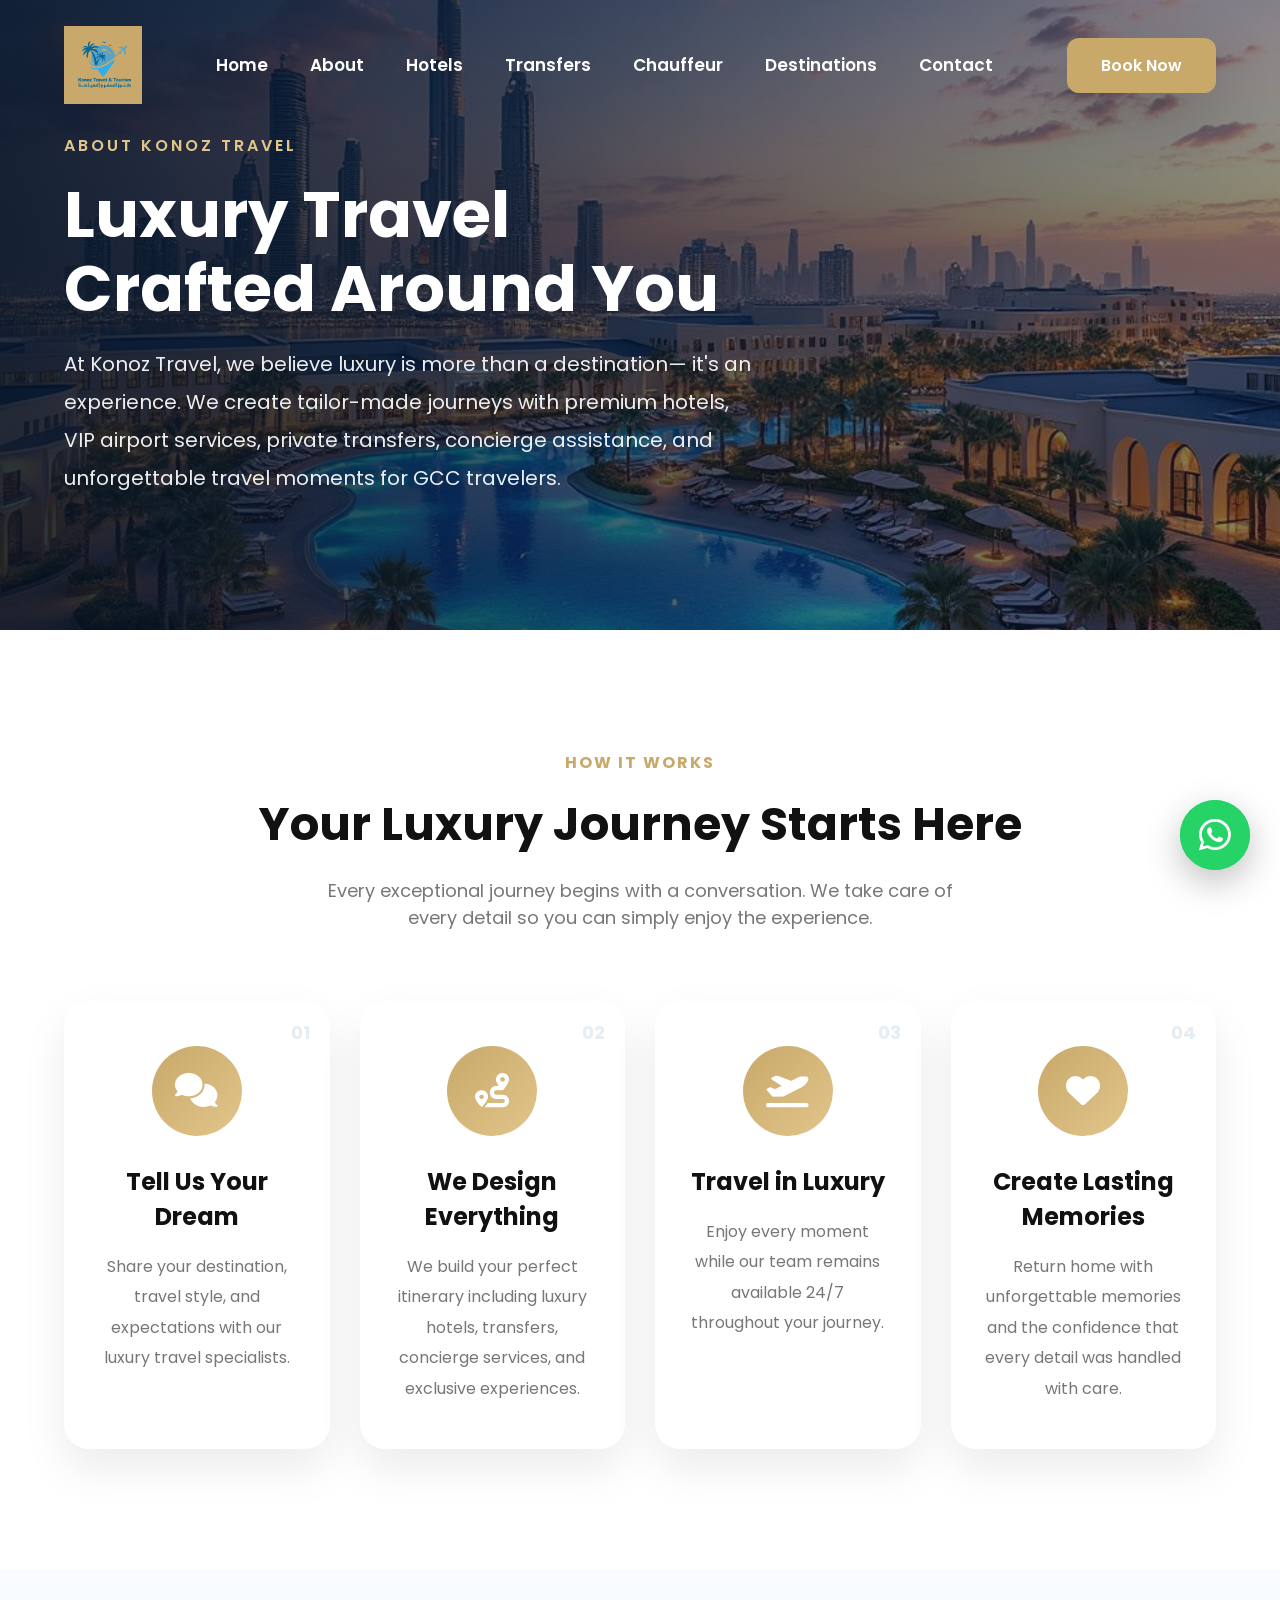
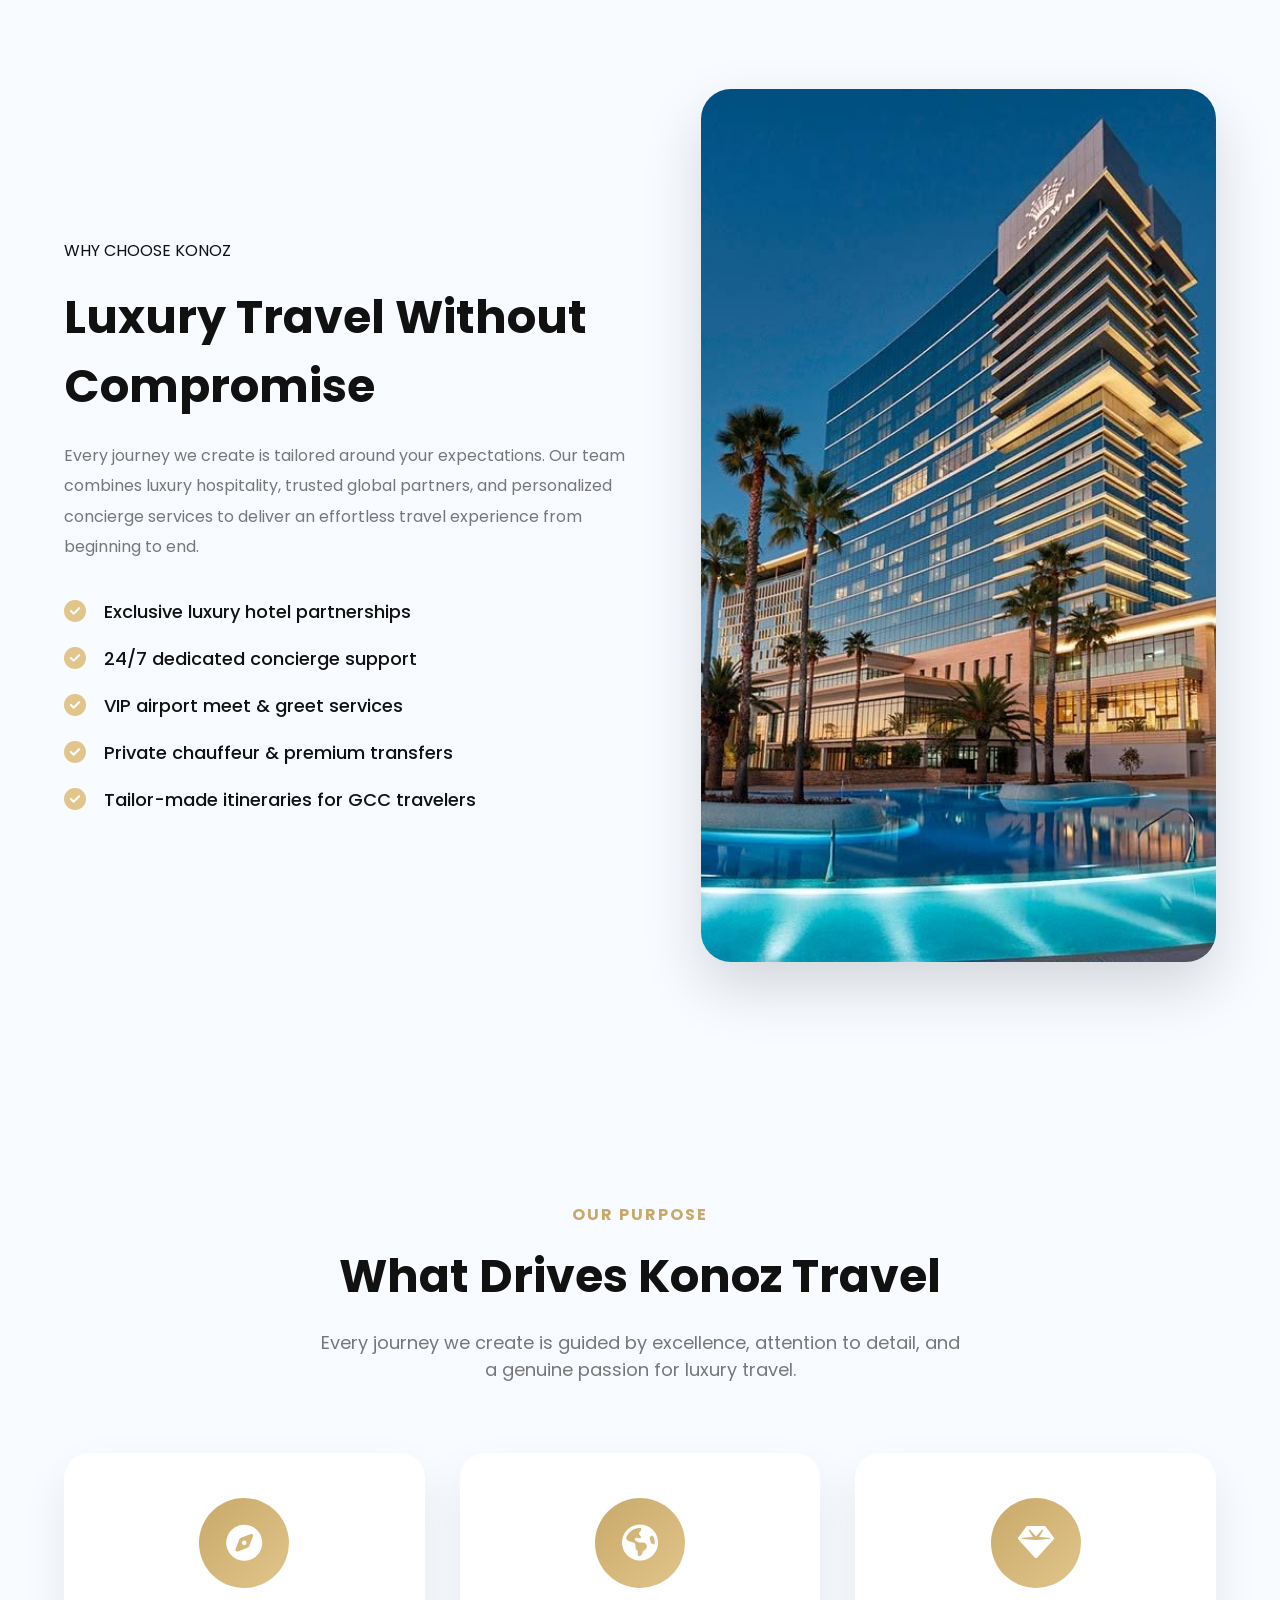
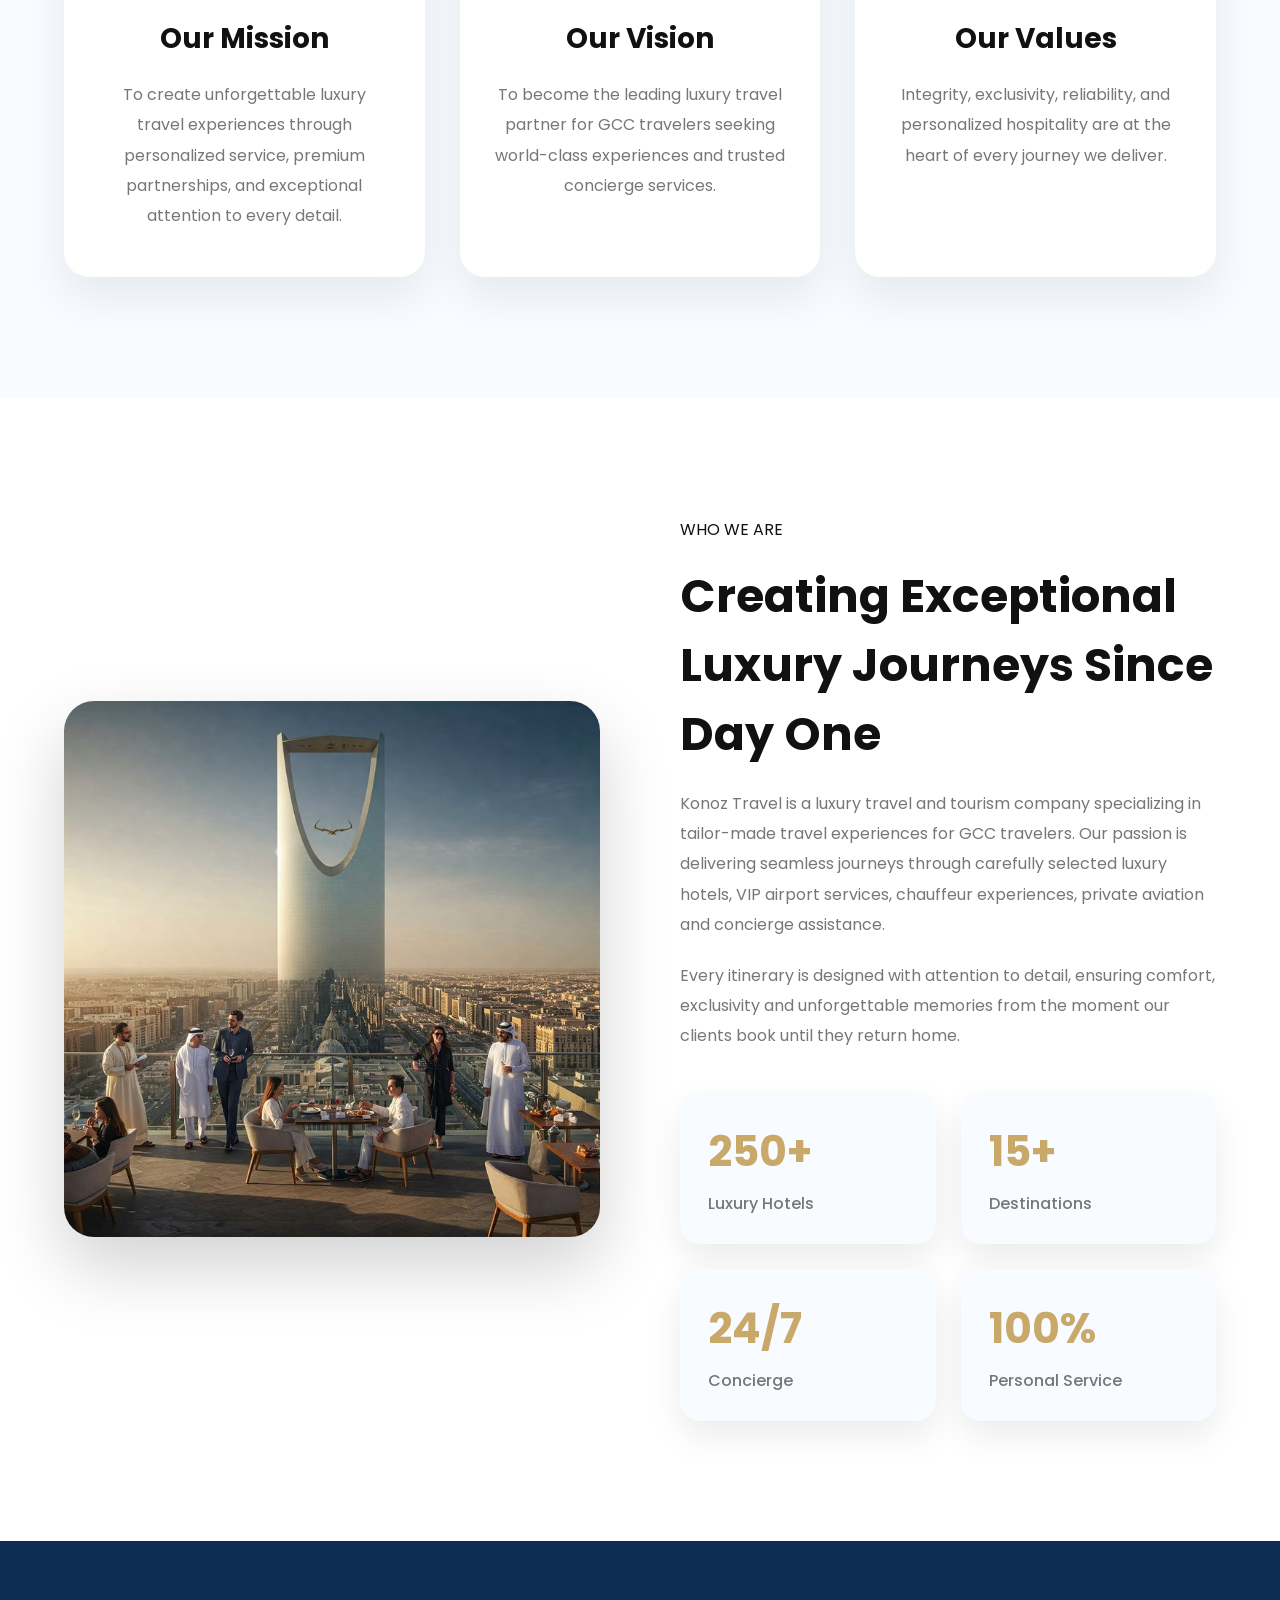
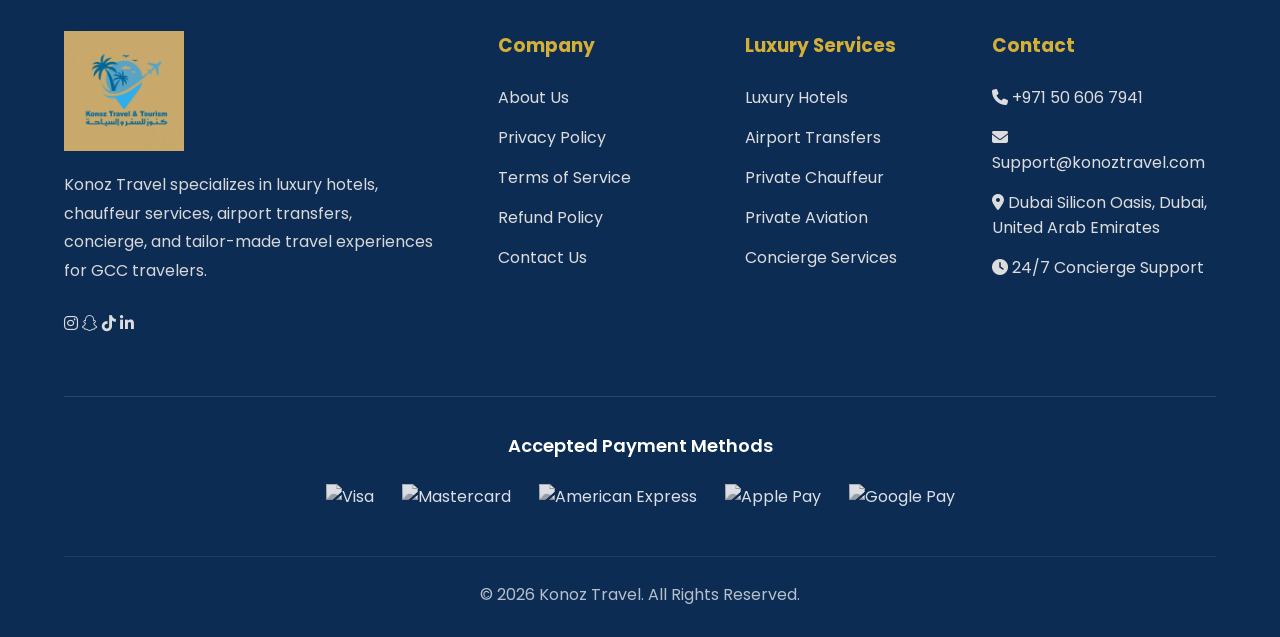
==== commit f9356cc8: "Update Payments Update Payments" ====
--- a/about.html
+++ b/about.html
@@ -558,12 +558,33 @@
 
         </div>
 
-        <div class="footer-bottom">
-
-            © 2026 Konoz Travel. All Rights Reserved.
-
-        </div>
-
+        <!-- Payment Methods -->
+
+<div class="payment-methods">
+
+    <h4>Accepted Payment Methods</h4>
+
+    <div class="payment-icons">
+
+        <img src="assets/images/payments/visa.png" alt="Visa">
+
+        <img src="assets/images/payments/mastercard.png" alt="Mastercard">
+
+        <img src="assets/images/payments/amex.png" alt="American Express">
+
+        <img src="assets/images/payments/applepay.png" alt="Apple Pay">
+
+        <img src="assets/images/payments/googlepay.png" alt="Google Pay">
+
+    </div>
+
+</div>
+
+<div class="footer-bottom">
+
+    © 2026 Konoz Travel. All Rights Reserved.
+
+</div>
     </div>
 
 </footer>
--- a/assets/css/navbar.css
+++ b/assets/css/navbar.css
@@ -3,6 +3,7 @@
 ========================================== */
 
 header{
+
     position:fixed;
     top:0;
     left:0;
@@ -10,33 +11,62 @@
     z-index:9999;
     padding:20px 0;
     transition:.35s ease;
-}
+
+}
+
+/* Home Page */
 
 header.scrolled{
+
+    background:rgba(8,22,45,.92);
+
+    backdrop-filter:blur(16px);
+
+    box-shadow:0 10px 35px rgba(0,0,0,.18);
+
+}
+
+/* Inner Pages */
+
+header.inner-page{
+
+    background:rgba(8,22,45,.92);
+
+    backdrop-filter:blur(16px);
+
+    box-shadow:0 10px 35px rgba(0,0,0,.18);
+
+}header.scrolled{
     background:rgba(8,22,45,.92);
     backdrop-filter:blur(16px);
     box-shadow:0 10px 35px rgba(0,0,0,.18);
 }
 
 .navbar{
+
     display:flex;
+
     align-items:center;
+
     justify-content:space-between;
-    height:90px;
+
+    min-height:90px;
+
 }
 
 .logo img{
 
-    width:95px;
-
-    height:95px;
+    height:78px;
+
+    width:auto;
+
+    display:block;
 
     object-fit:contain;
 
     transition:.35s;
 
 }
-
 .logo img:hover{
     transform:scale(1.05);
 }
@@ -56,10 +86,17 @@
     transition:var(--transition);
 }
 
-.nav-links a:hover{
+.nav-links a.active{
+
     color:var(--secondary);
-}
-.nav-links a::after{
+
+}
+
+.nav-links a.active::after{
+
+    width:100%;
+
+}.nav-links a::after{
 
     content:"";
     position:absolute;
--- a/assets/css/hotels.css
+++ b/assets/css/hotels.css
@@ -0,0 +1,509 @@
+/*=========================================
+            HOTELS HERO
+=========================================*/
+
+.hotel-hero{
+
+    height:100vh;
+
+    position:relative;
+
+    display:flex;
+
+    align-items:center;
+
+    justify-content:center;
+
+    background:url("../images/hotel-hero.jpg") center/cover no-repeat;
+
+}
+
+.hotel-overlay{
+
+    position:absolute;
+
+    inset:0;
+
+    background:linear-gradient(rgba(6,18,35,.70),rgba(6,18,35,.80));
+
+}
+
+.hotel-content{
+
+    position:relative;
+
+    z-index:2;
+
+    max-width:760px;
+
+    color:#fff;
+
+    text-align:center;
+
+    margin:auto;
+
+}
+
+.hotel-subtitle{
+
+    display:inline-block;
+
+    letter-spacing:3px;
+
+    font-size:15px;
+
+    color:var(--secondary);
+
+    margin-bottom:20px;
+
+}
+
+.hotel-content h1{
+
+    font-size:68px;
+
+    line-height:1.1;
+
+    margin-bottom:30px;
+
+}
+
+.hotel-content p{
+
+    font-size:19px;
+
+    line-height:1.9;
+
+    color:#eef3f8;
+
+    margin-bottom:45px;
+
+}
+
+@media(max-width:768px){
+
+.hotel-content h1{
+
+font-size:42px;
+
+}
+
+.hotel-content p{
+
+font-size:17px;
+
+}
+
+}/*=========================================
+      FEATURED HOTELS
+=========================================*/
+
+.featured-hotels{
+
+    padding:120px 0;
+
+    background:#f8fbff;
+
+}
+
+.hotel-grid{
+
+    display:grid;
+
+    grid-template-columns:repeat(3,1fr);
+
+    gap:35px;
+
+    margin-top:60px;
+
+}
+
+.hotel-card{
+
+    background:#fff;
+
+    border-radius:24px;
+
+    overflow:hidden;
+
+    box-shadow:0 18px 45px rgba(0,0,0,.08);
+
+    transition:.4s;
+
+}
+
+.hotel-card:hover{
+
+    transform:translateY(-12px);
+
+    box-shadow:0 30px 60px rgba(0,0,0,.15);
+
+}
+
+.hotel-card img{
+
+    width:100%;
+
+    height:260px;
+
+    object-fit:cover;
+
+    transition:.5s;
+
+}
+
+.hotel-card:hover img{
+
+    transform:scale(1.08);
+
+}
+
+.hotel-info{
+
+    padding:30px;
+
+}
+
+.hotel-location{
+
+    display:inline-block;
+
+    color:var(--secondary);
+
+    font-size:14px;
+
+    font-weight:600;
+
+    margin-bottom:12px;
+
+    letter-spacing:1px;
+
+}
+
+.hotel-info h3{
+
+    font-size:28px;
+
+    color:var(--dark);
+
+    margin-bottom:10px;
+
+    min-height:70px;
+
+}
+
+.hotel-stars{
+
+    color:#d4af37;
+
+    font-size:18px;
+
+    letter-spacing:3px;
+
+    margin-bottom:20px;
+
+}
+
+.hotel-info p{
+
+    color:var(--gray);
+
+    line-height:1.8;
+
+    margin-bottom:25px;
+
+    min-height:105px;
+
+}
+
+.hotel-badge{
+
+    display:inline-block;
+
+    padding:10px 18px;
+
+    background:#0D2C54;
+
+    color:#fff;
+
+    border-radius:50px;
+
+    font-size:14px;
+
+    font-weight:600;
+
+}
+
+@media(max-width:1100px){
+
+.hotel-grid{
+
+grid-template-columns:repeat(2,1fr);
+
+}
+
+}
+
+@media(max-width:768px){
+
+.hotel-grid{
+
+grid-template-columns:1fr;
+
+}
+
+.hotel-card img{
+
+height:230px;
+
+}
+
+.hotel-info h3{
+
+font-size:24px;
+
+min-height:auto;
+
+}
+
+.hotel-info p{
+
+min-height:auto;
+
+}
+
+}/*=========================================
+      WHY BOOK WITH KONOZ
+=========================================*/
+
+.why-hotels{
+
+    padding:120px 0;
+
+    background:#fff;
+
+}
+
+.why-grid{
+
+    display:grid;
+
+    grid-template-columns:1fr 1fr;
+
+    gap:70px;
+
+    align-items:center;
+
+}
+
+.why-image img{
+
+    width:100%;
+
+    border-radius:28px;
+
+    box-shadow:0 25px 60px rgba(0,0,0,.15);
+
+}
+
+.why-content h2{
+
+    font-size:48px;
+
+    color:var(--dark);
+
+    margin:20px 0;
+
+}
+
+.why-content p{
+
+    color:var(--gray);
+
+    line-height:1.9;
+
+    margin-bottom:40px;
+
+}
+
+.benefits{
+
+    display:flex;
+
+    flex-direction:column;
+
+    gap:30px;
+
+}
+
+.benefit{
+
+    display:flex;
+
+    gap:20px;
+
+}
+
+.benefit i{
+
+    width:60px;
+
+    height:60px;
+
+    display:flex;
+
+    align-items:center;
+
+    justify-content:center;
+
+    background:var(--primary);
+
+    color:#fff;
+
+    border-radius:50%;
+
+    font-size:22px;
+
+    flex-shrink:0;
+
+}
+
+.benefit h4{
+
+    color:var(--dark);
+
+    margin-bottom:8px;
+
+}
+
+.benefit p{
+
+    margin:0;
+
+}
+
+@media(max-width:992px){
+
+.why-grid{
+
+grid-template-columns:1fr;
+
+}
+
+}/*=========================================
+      HOTEL COLLECTIONS
+=========================================*/
+
+.hotel-collections{
+
+    padding:120px 0;
+
+    background:#f8fbff;
+
+}
+
+.collections-grid{
+
+    display:grid;
+
+    grid-template-columns:repeat(3,1fr);
+
+    gap:30px;
+
+    margin-top:60px;
+
+}
+
+.collection-card{
+
+    position:relative;
+
+    height:350px;
+
+    border-radius:24px;
+
+    overflow:hidden;
+
+    cursor:pointer;
+
+}
+
+.collection-card img{
+
+    width:100%;
+
+    height:100%;
+
+    object-fit:cover;
+
+    transition:.6s;
+
+}
+
+.collection-card:hover img{
+
+    transform:scale(1.1);
+
+}
+
+.collection-overlay{
+
+    position:absolute;
+
+    inset:0;
+
+    background:linear-gradient(transparent,rgba(0,0,0,.82));
+
+    display:flex;
+
+    flex-direction:column;
+
+    justify-content:flex-end;
+
+    padding:35px;
+
+    color:#fff;
+
+}
+
+.collection-overlay h3{
+
+    font-size:30px;
+
+    margin-bottom:10px;
+
+}
+
+.collection-overlay p{
+
+    font-size:17px;
+
+    color:#f0f0f0;
+
+}
+
+@media(max-width:1100px){
+
+.collections-grid{
+
+grid-template-columns:repeat(2,1fr);
+
+}
+
+}
+
+@media(max-width:768px){
+
+.collections-grid{
+
+grid-template-columns:1fr;
+
+}
+
+.collection-card{
+
+height:300px;
+
+}
+
+}
--- a/assets/css/footer.css
+++ b/assets/css/footer.css
@@ -0,0 +1,79 @@
+/*=========================================
+        PAYMENT METHODS
+=========================================*/
+
+.payment-methods{
+
+    border-top:1px solid rgba(255,255,255,.12);
+
+    margin-top:60px;
+
+    padding-top:35px;
+
+    text-align:center;
+
+}
+
+.payment-methods h4{
+
+    color:#fff;
+
+    font-size:18px;
+
+    margin-bottom:25px;
+
+    font-weight:600;
+
+}
+
+.payment-icons{
+
+    display:flex;
+
+    justify-content:center;
+
+    align-items:center;
+
+    flex-wrap:wrap;
+
+    gap:28px;
+
+}
+
+.payment-icons img{
+
+    height:32px;
+
+    width:auto;
+
+    transition:.3s ease;
+
+    filter:grayscale(100%) brightness(1.2);
+
+    opacity:.85;
+
+}
+
+.payment-icons img:hover{
+
+    filter:none;
+
+    opacity:1;
+
+    transform:translateY(-4px);
+
+}
+
+.footer-bottom{
+
+    border-top:1px solid rgba(255,255,255,.08);
+
+    margin-top:40px;
+
+    padding-top:25px;
+
+    text-align:center;
+
+    color:rgba(255,255,255,.7);
+
+}
--- a/assets/css/about.css
+++ b/assets/css/about.css
@@ -583,4 +583,64 @@
 
 }
 
+}/*=========================================
+            POLICY PAGE
+=========================================*/
+
+.policy-section{
+
+    padding:120px 0;
+
+    background:#f7f9fc;
+
+}
+
+.policy-card{
+
+    background:#fff;
+
+    padding:45px;
+
+    border-radius:22px;
+
+    margin-bottom:35px;
+
+    box-shadow:0 20px 45px rgba(0,0,0,.08);
+
+}
+
+.policy-card h2{
+
+    color:var(--primary);
+
+    margin-bottom:20px;
+
+    font-size:30px;
+
+}
+
+.policy-card p{
+
+    line-height:2;
+
+    color:var(--gray);
+
+    font-size:17px;
+
+}
+
+@media(max-width:768px){
+
+.policy-card{
+
+padding:30px;
+
+}
+
+.policy-card h2{
+
+font-size:24px;
+
+}
+
 }
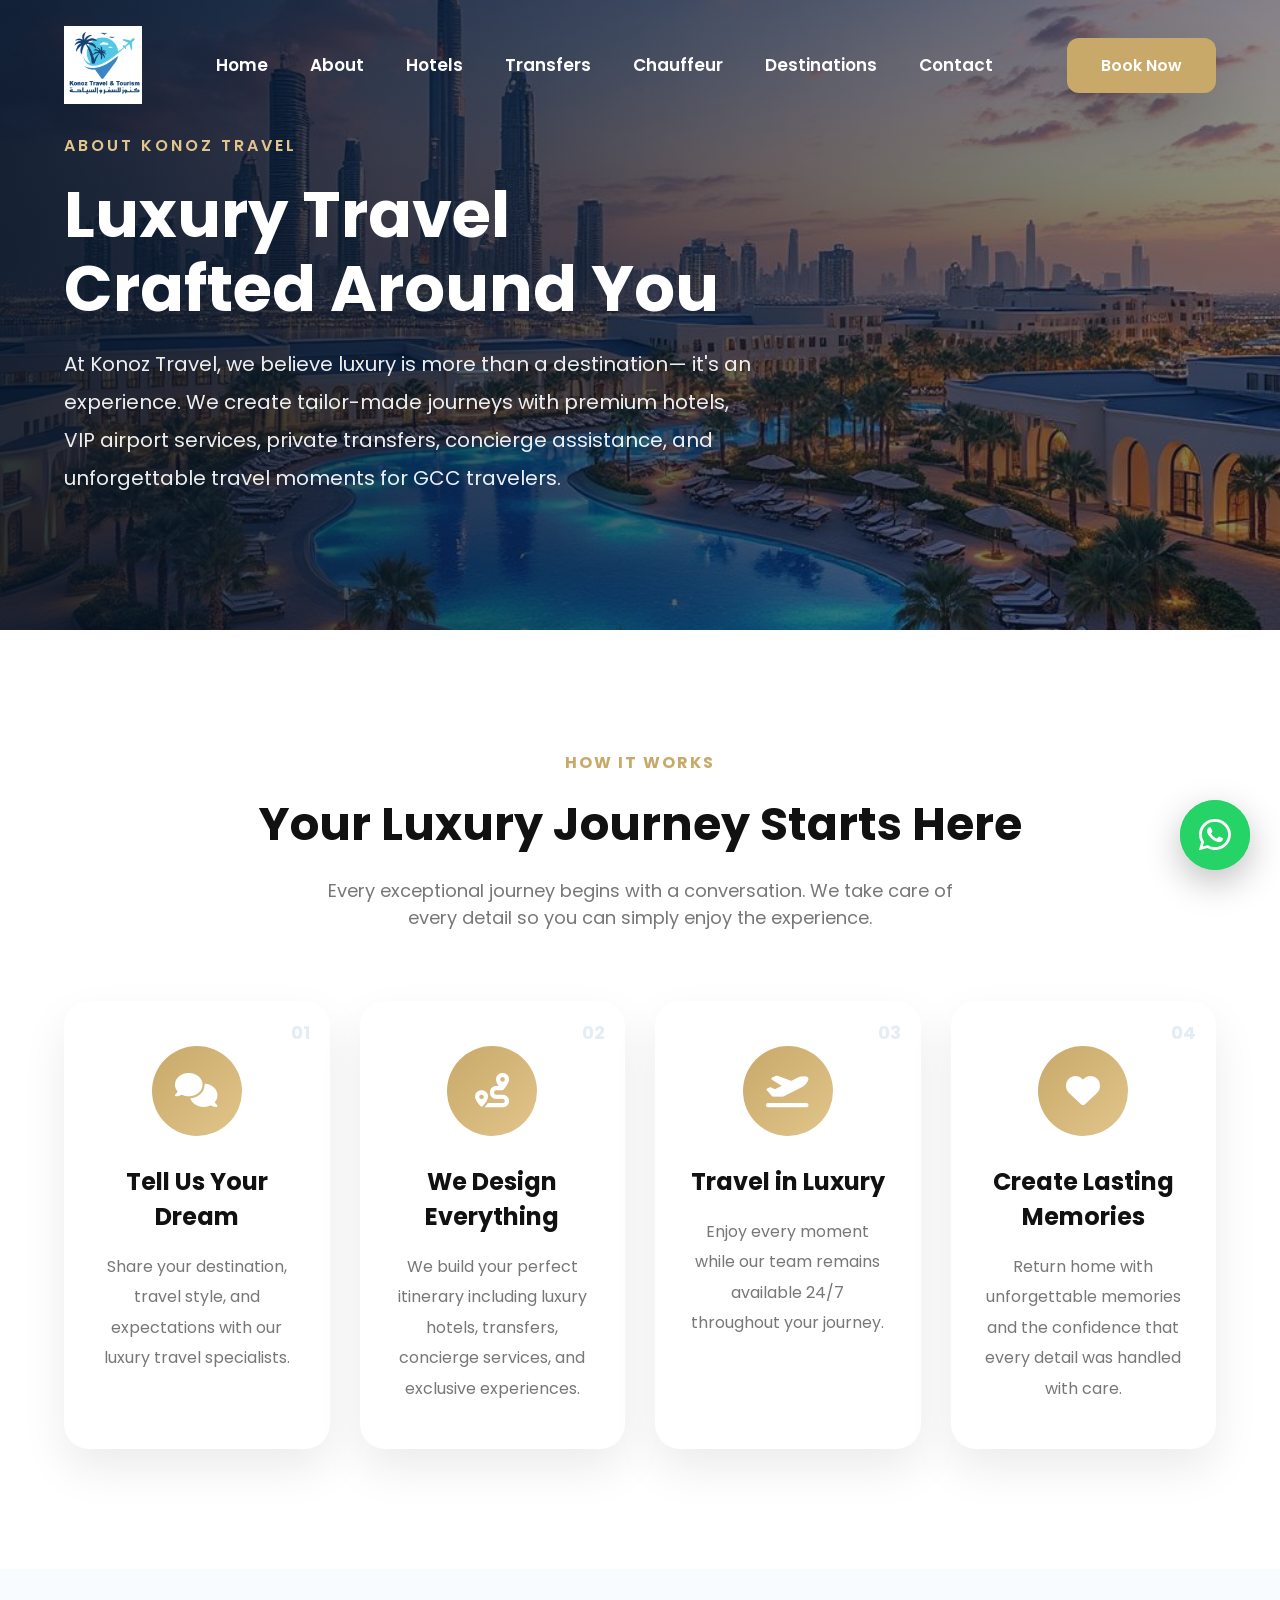
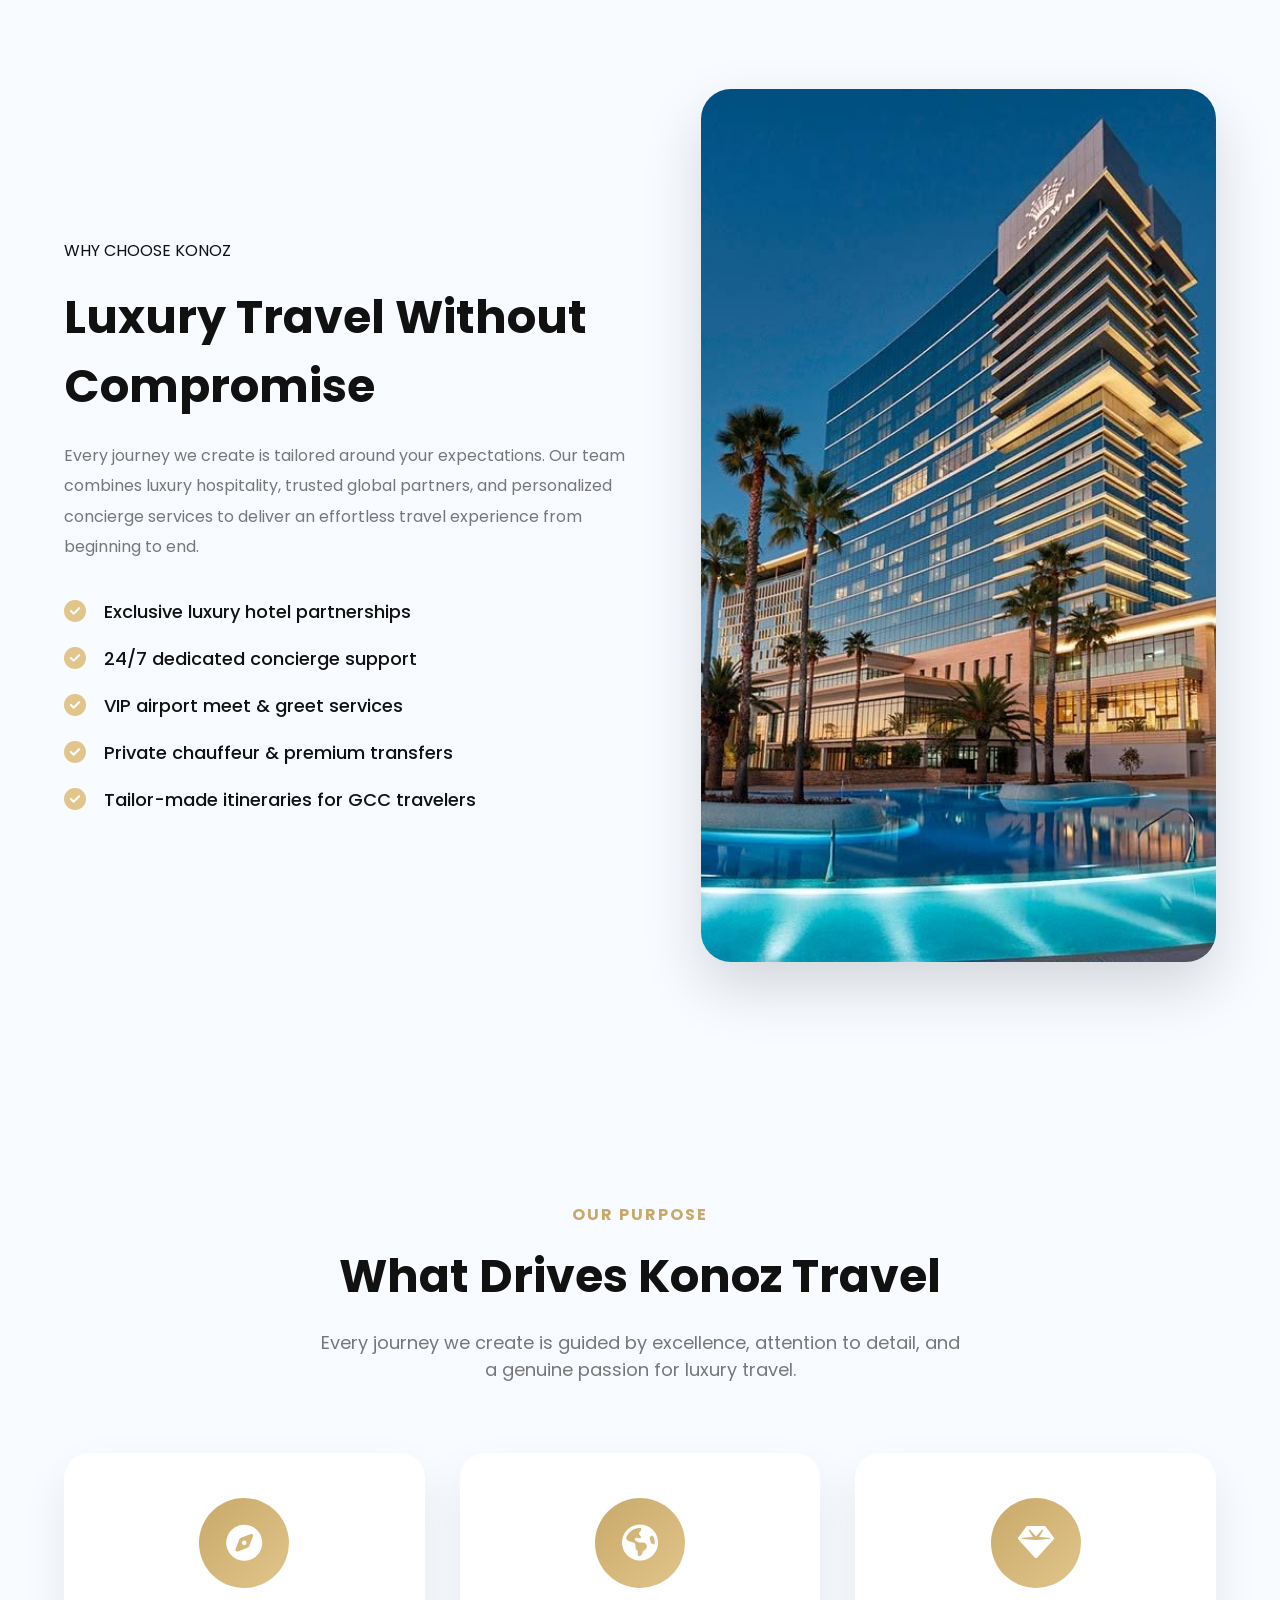
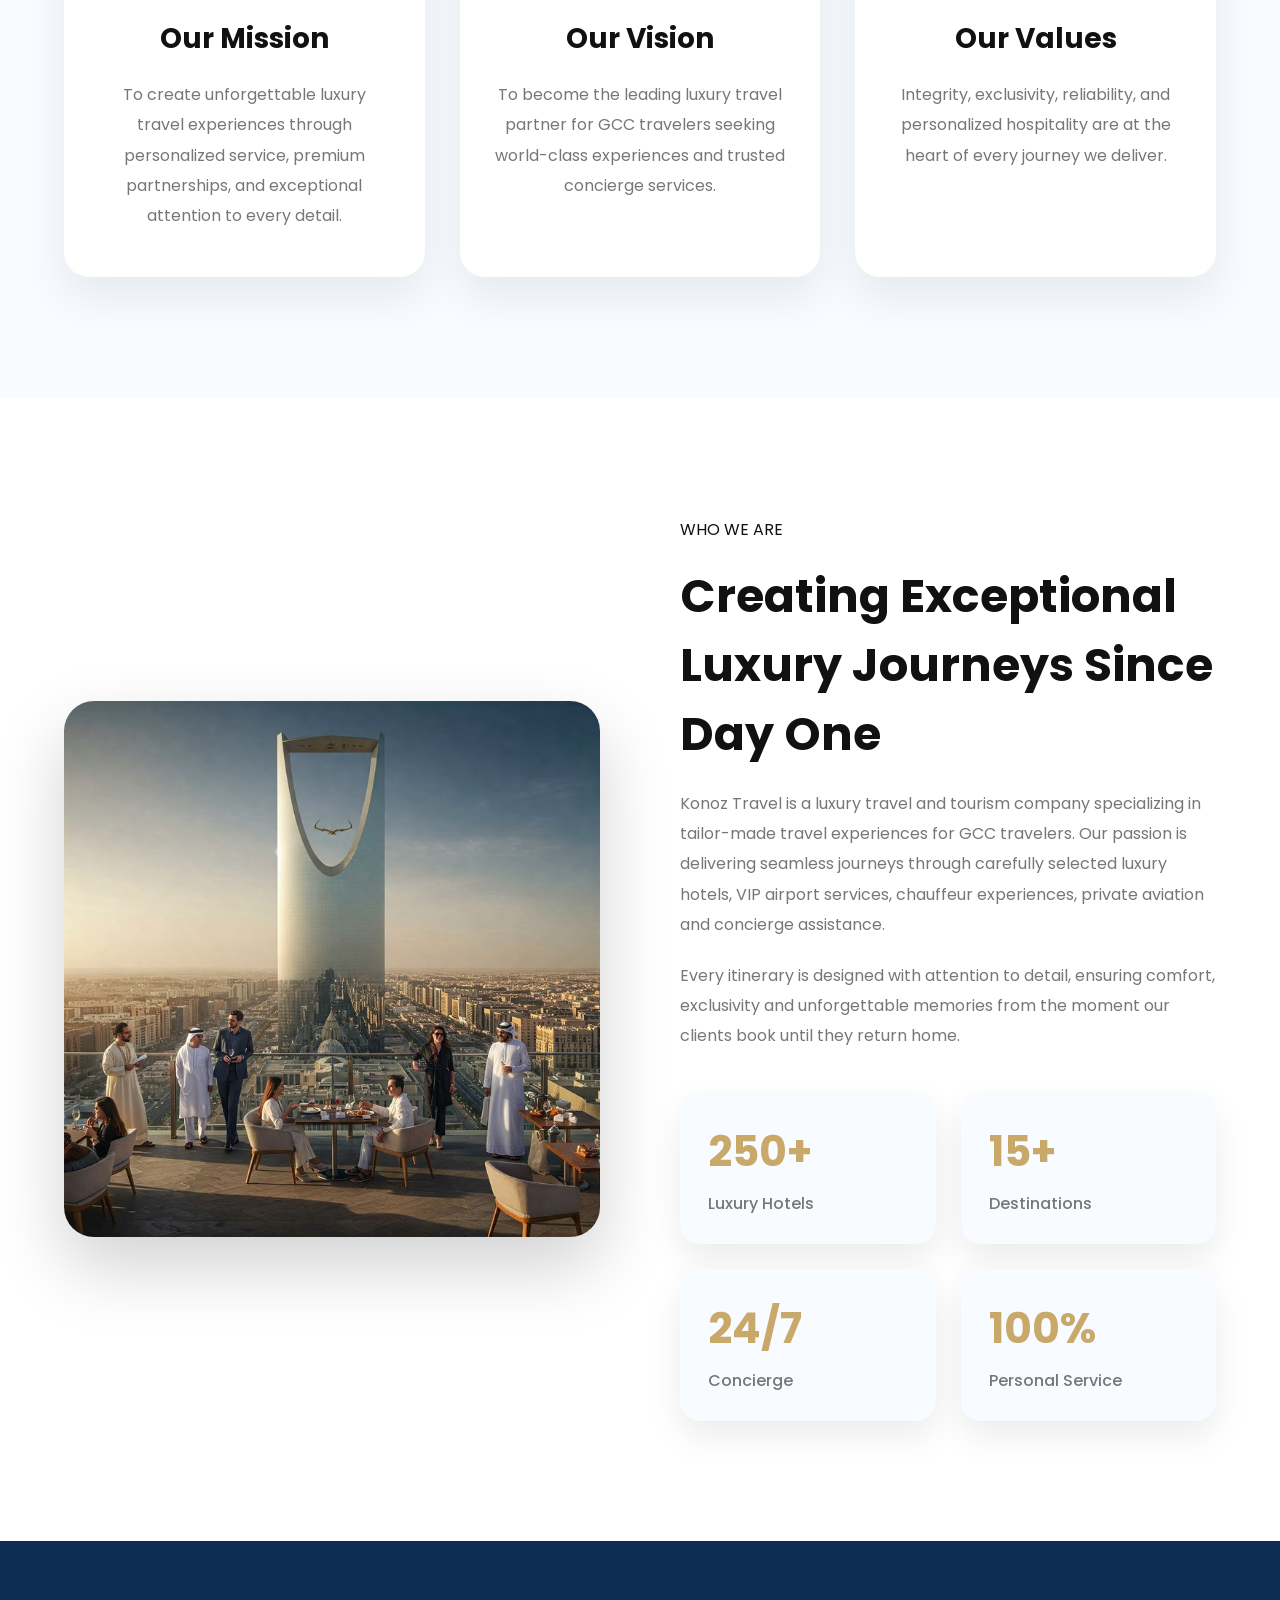
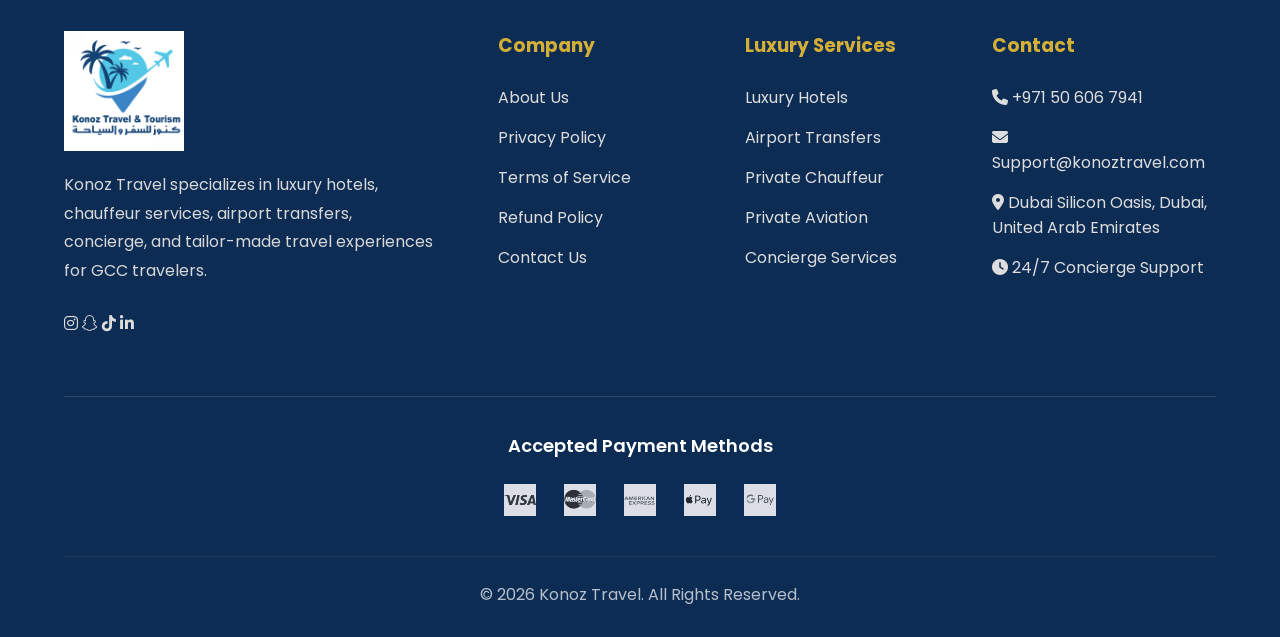
==== commit c8fc5f9e: "t t" ====
--- a/about.html
+++ b/about.html
@@ -2,7 +2,7 @@
 <html lang="en">
 
 <head>
-
+    <link rel="icon" type="image/png" href="assets/images/favicon.png">
     <meta charset="UTF-8">
     <meta name="viewport" content="width=device-width, initial-scale=1.0">
 
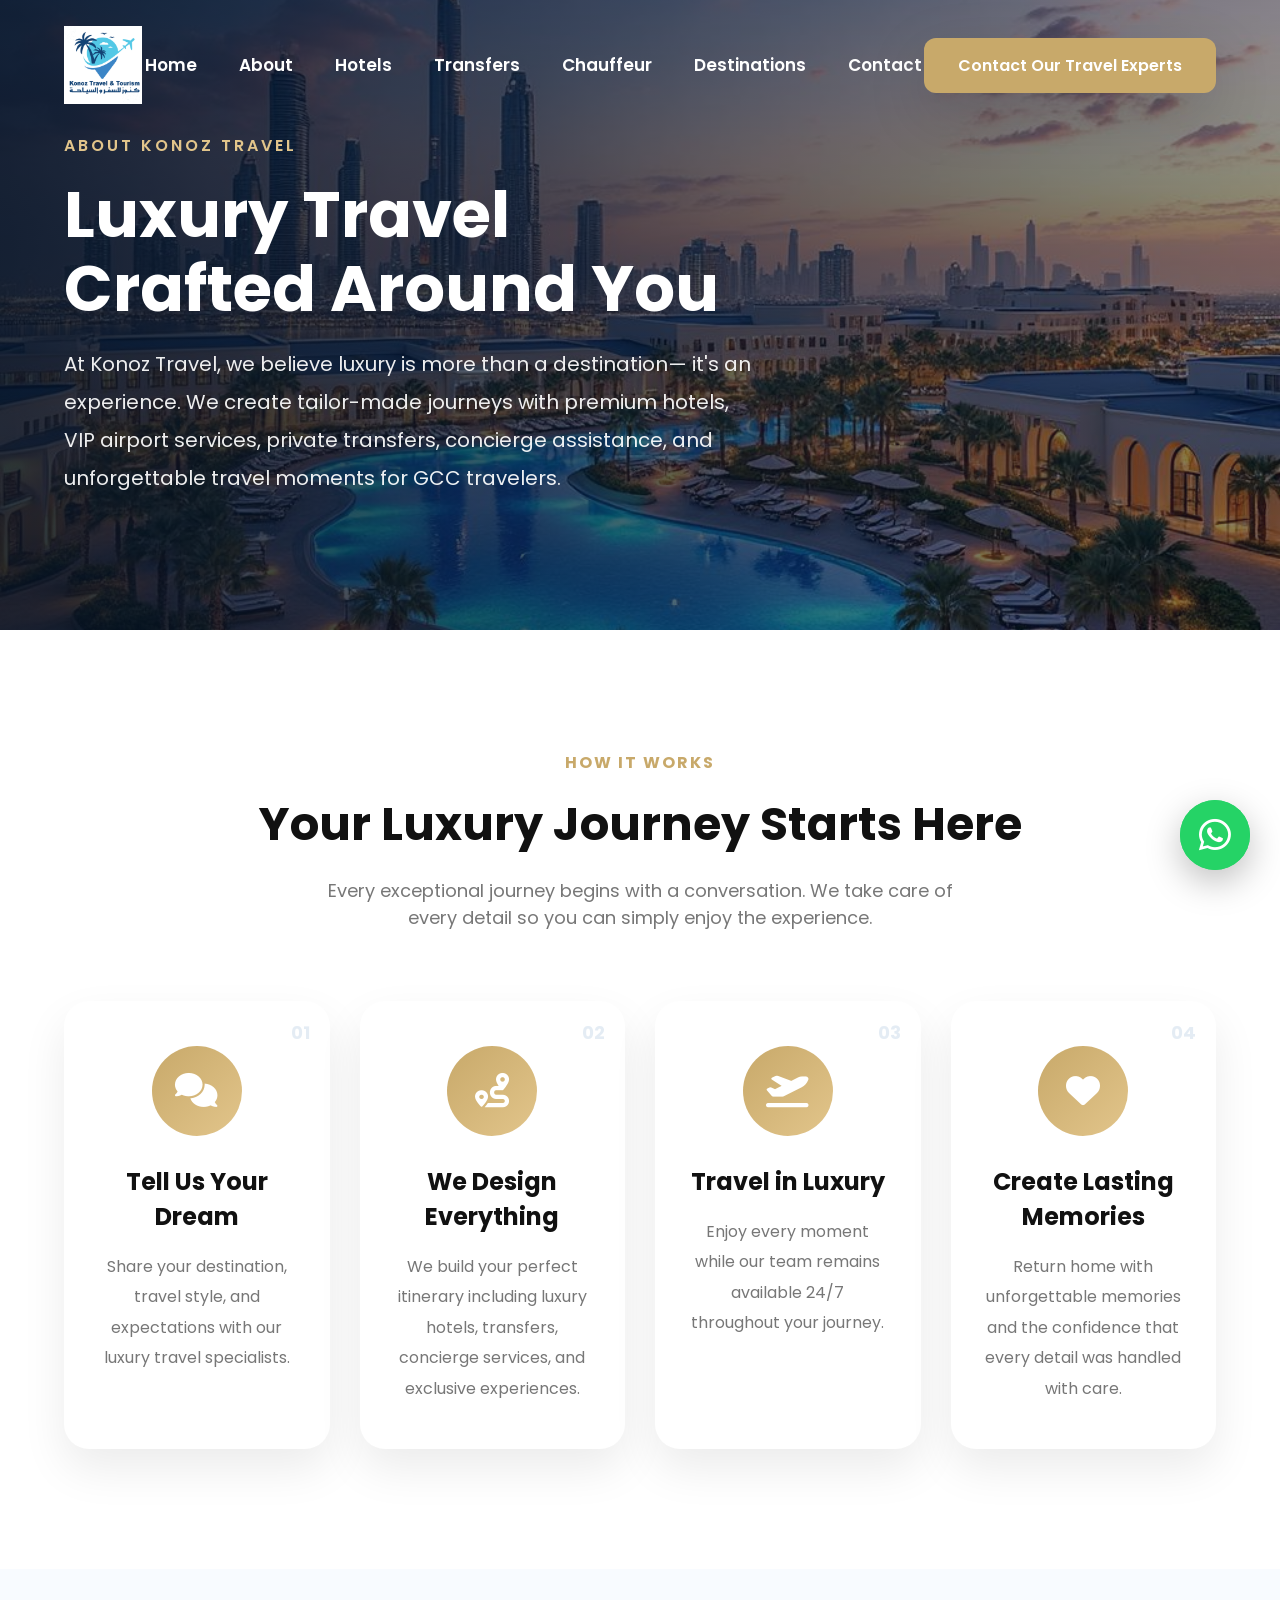
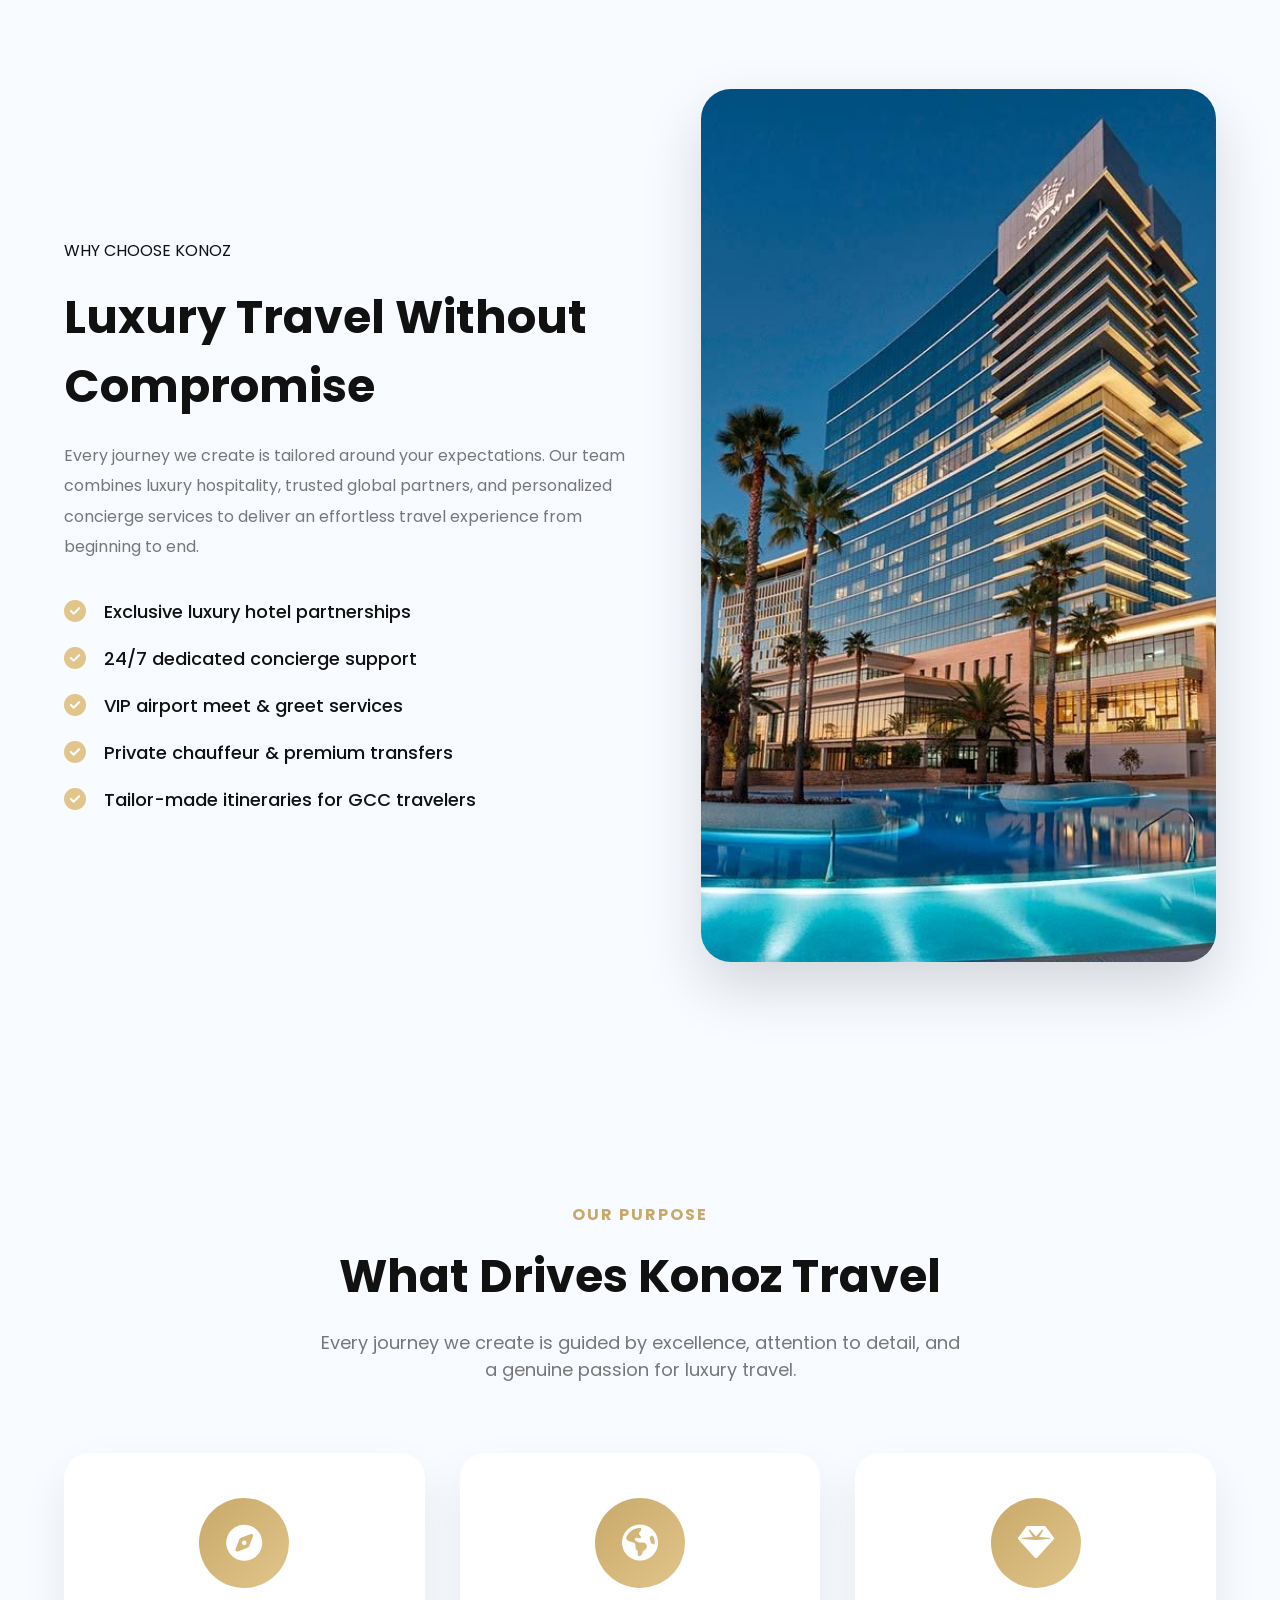
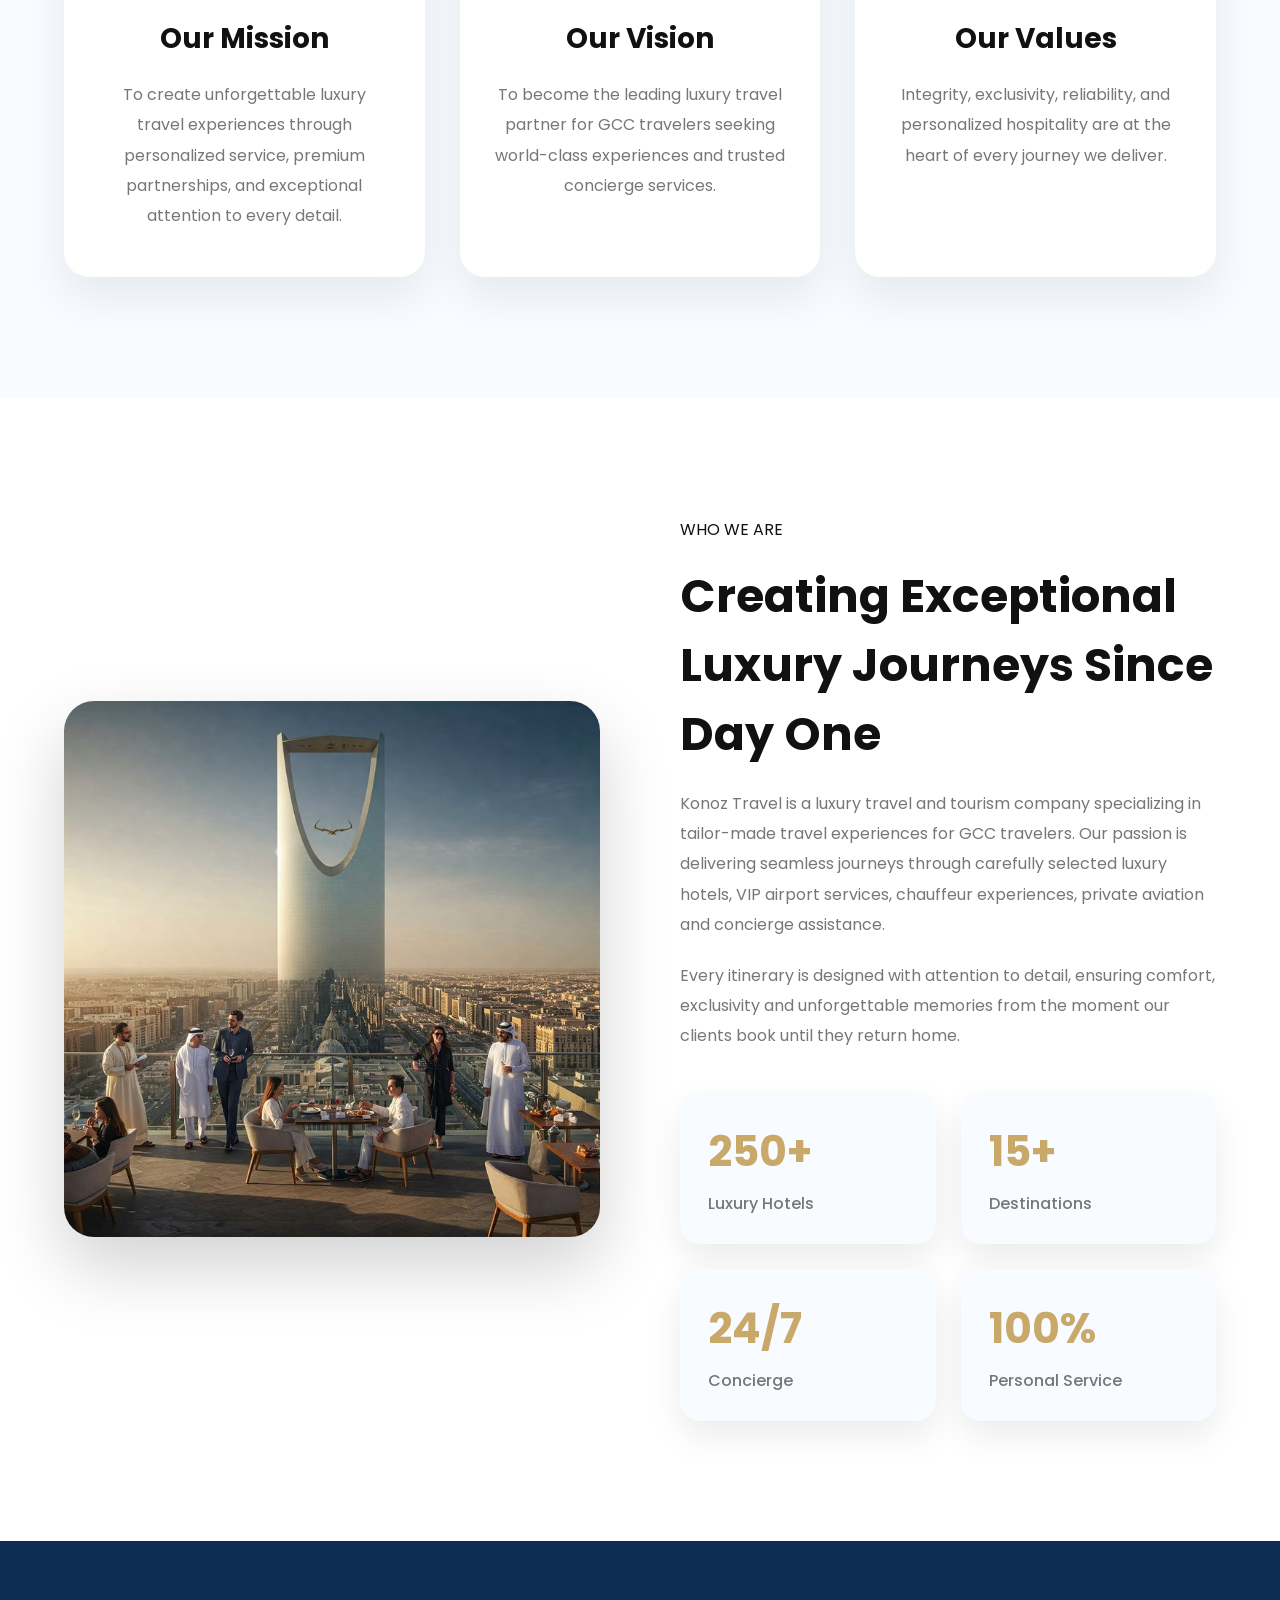
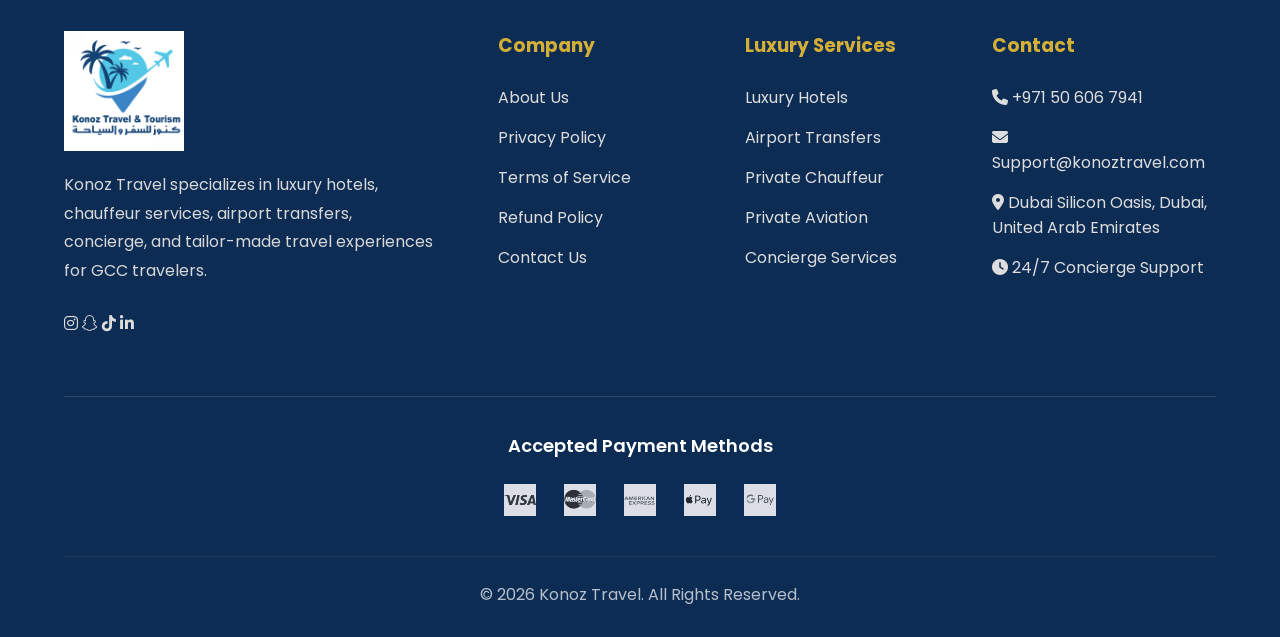
==== commit 6c8e04a2: "h h" ====
--- a/about.html
+++ b/about.html
@@ -70,8 +70,8 @@
     <li><a href="contact.html">Contact</a></li>
 
 </ul>
-<a href="#" class="btn nav-btn">
-    Book Now
+<a href="contact.html" class="btn nav-btn">
+    Contact Our Travel Experts
 </a>
 </nav>
 
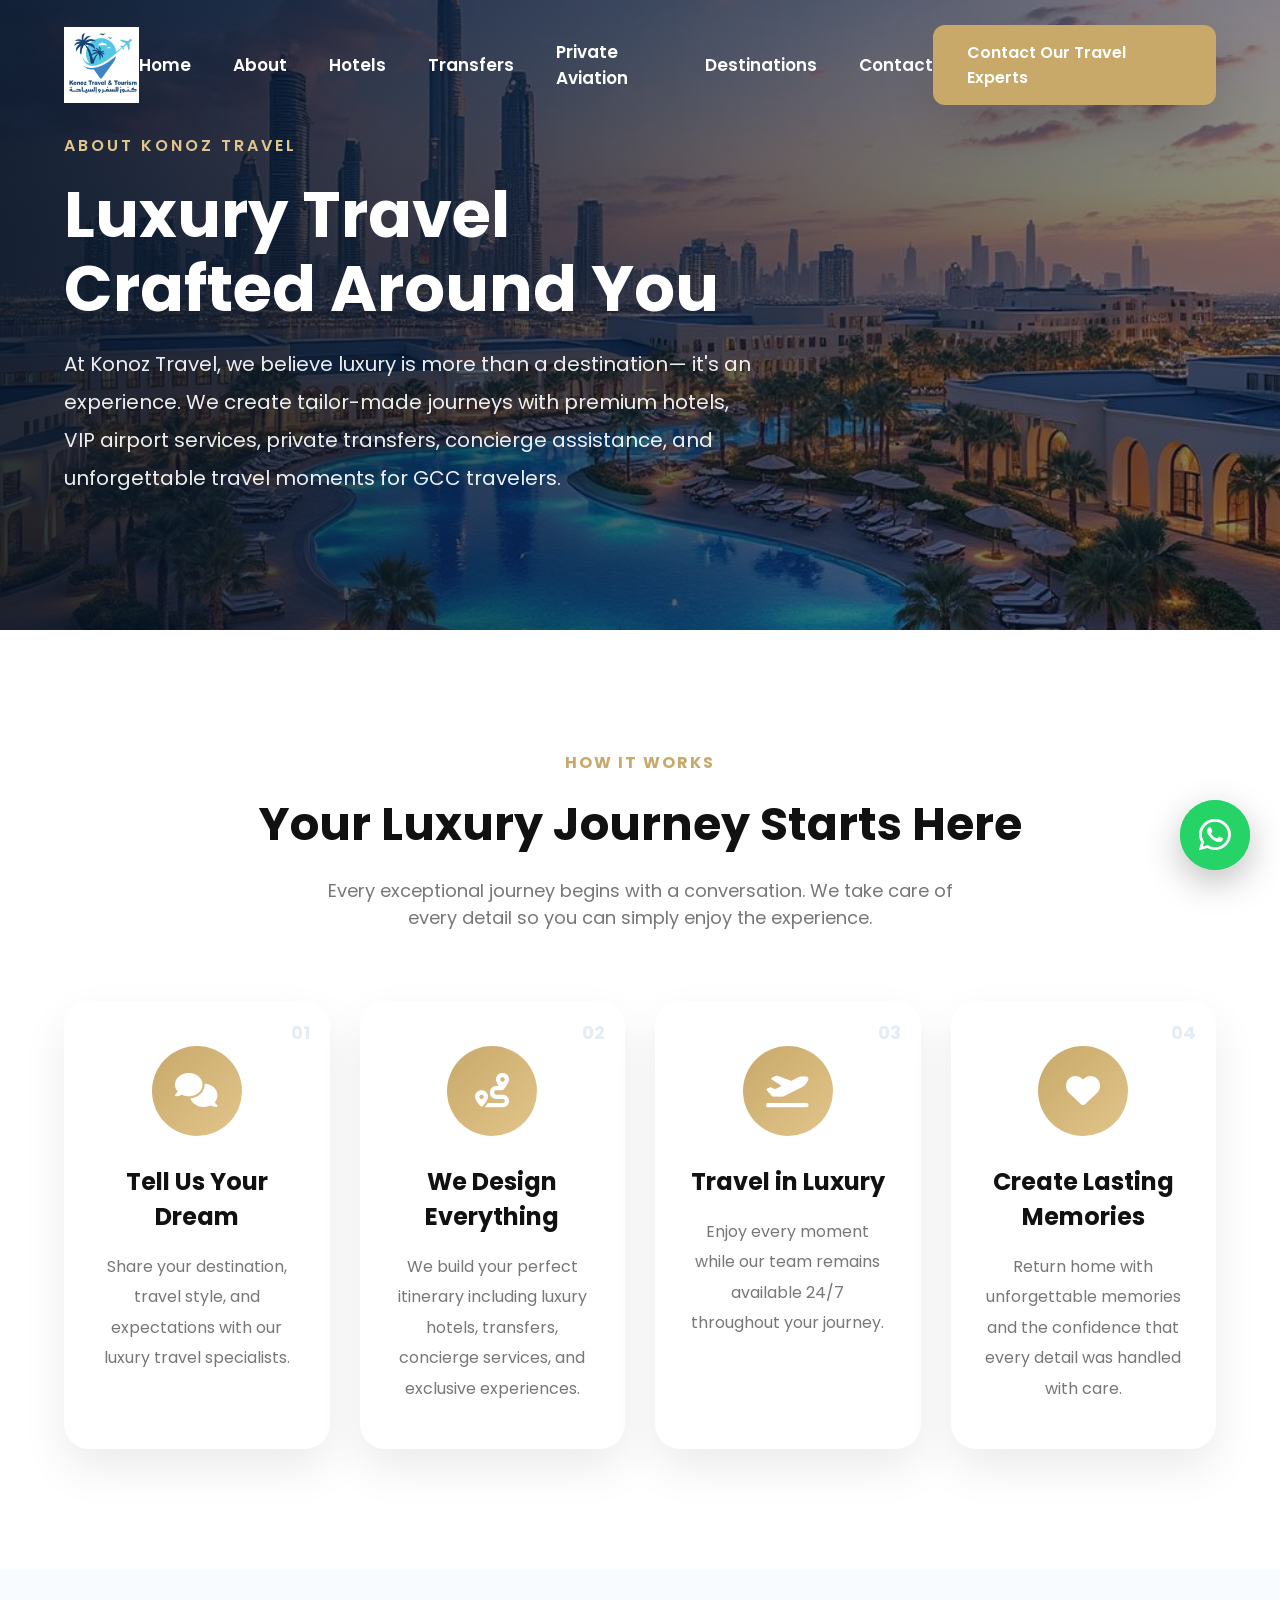
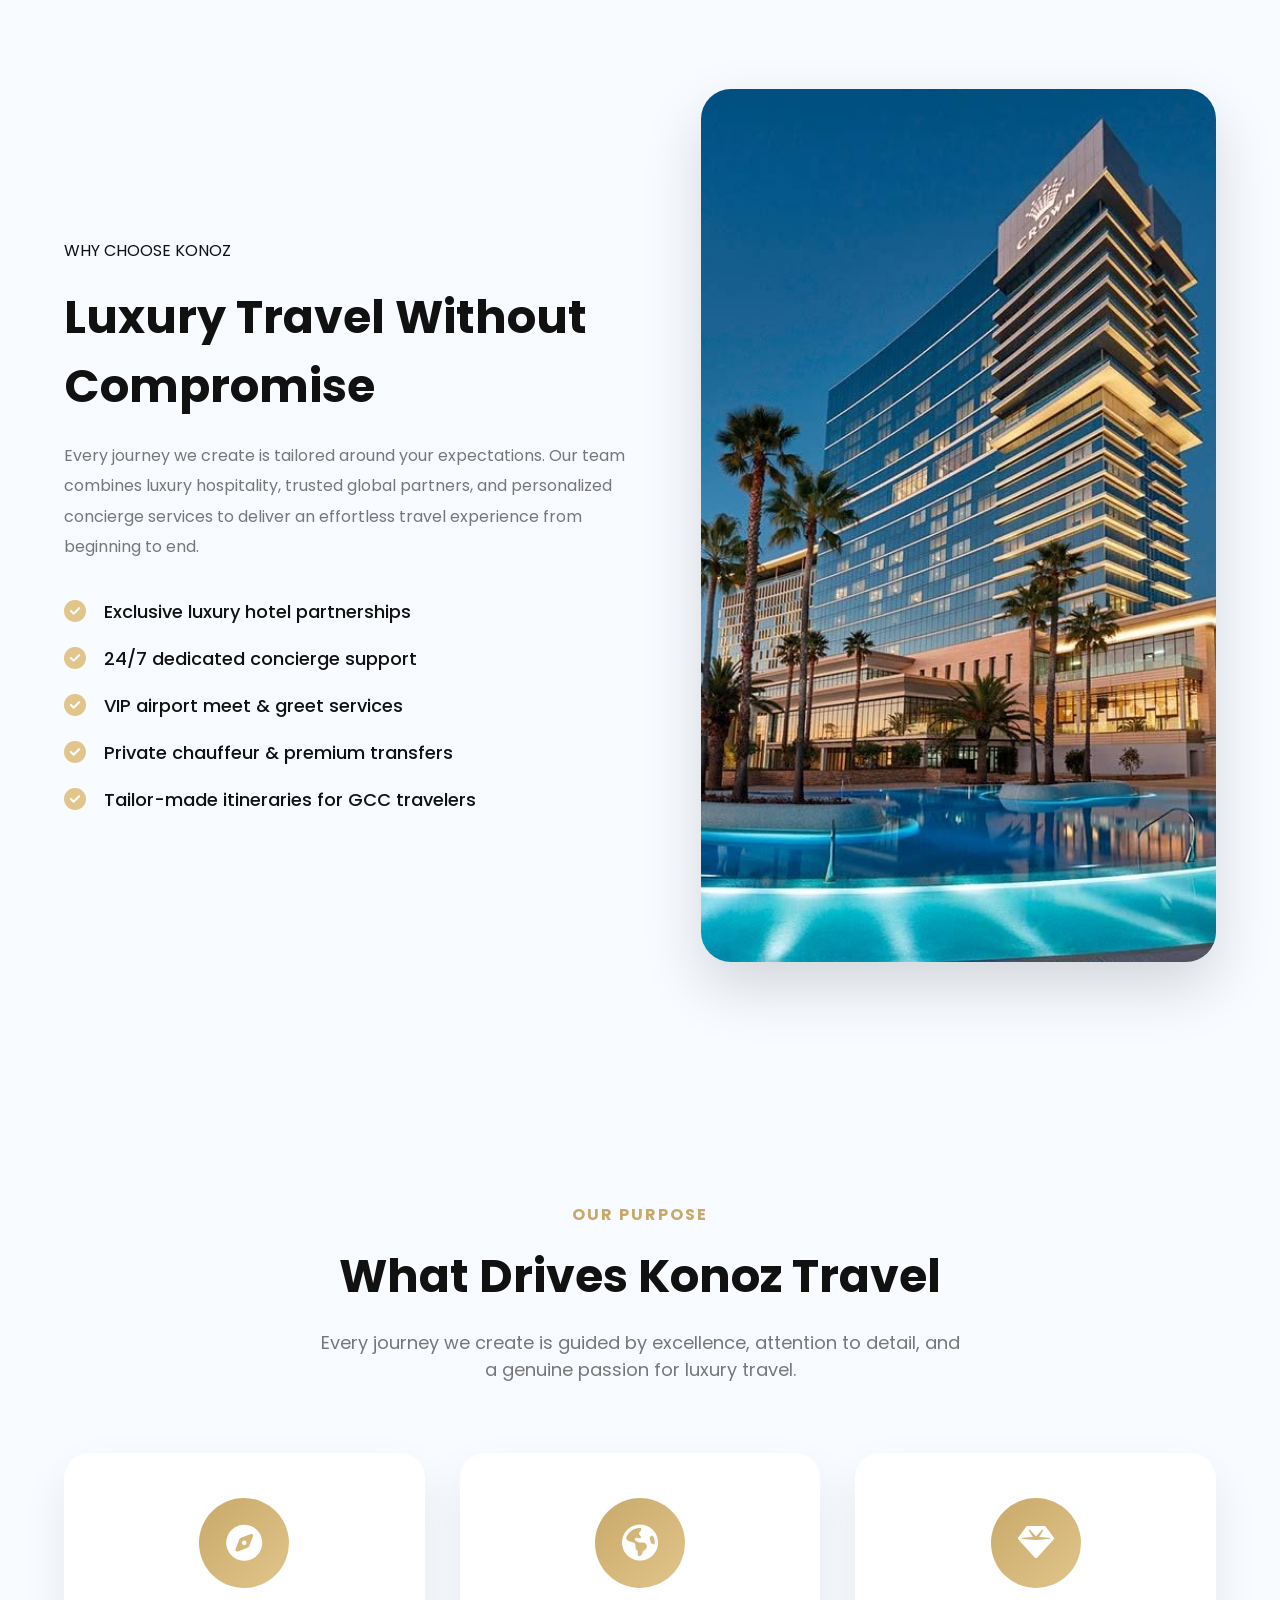
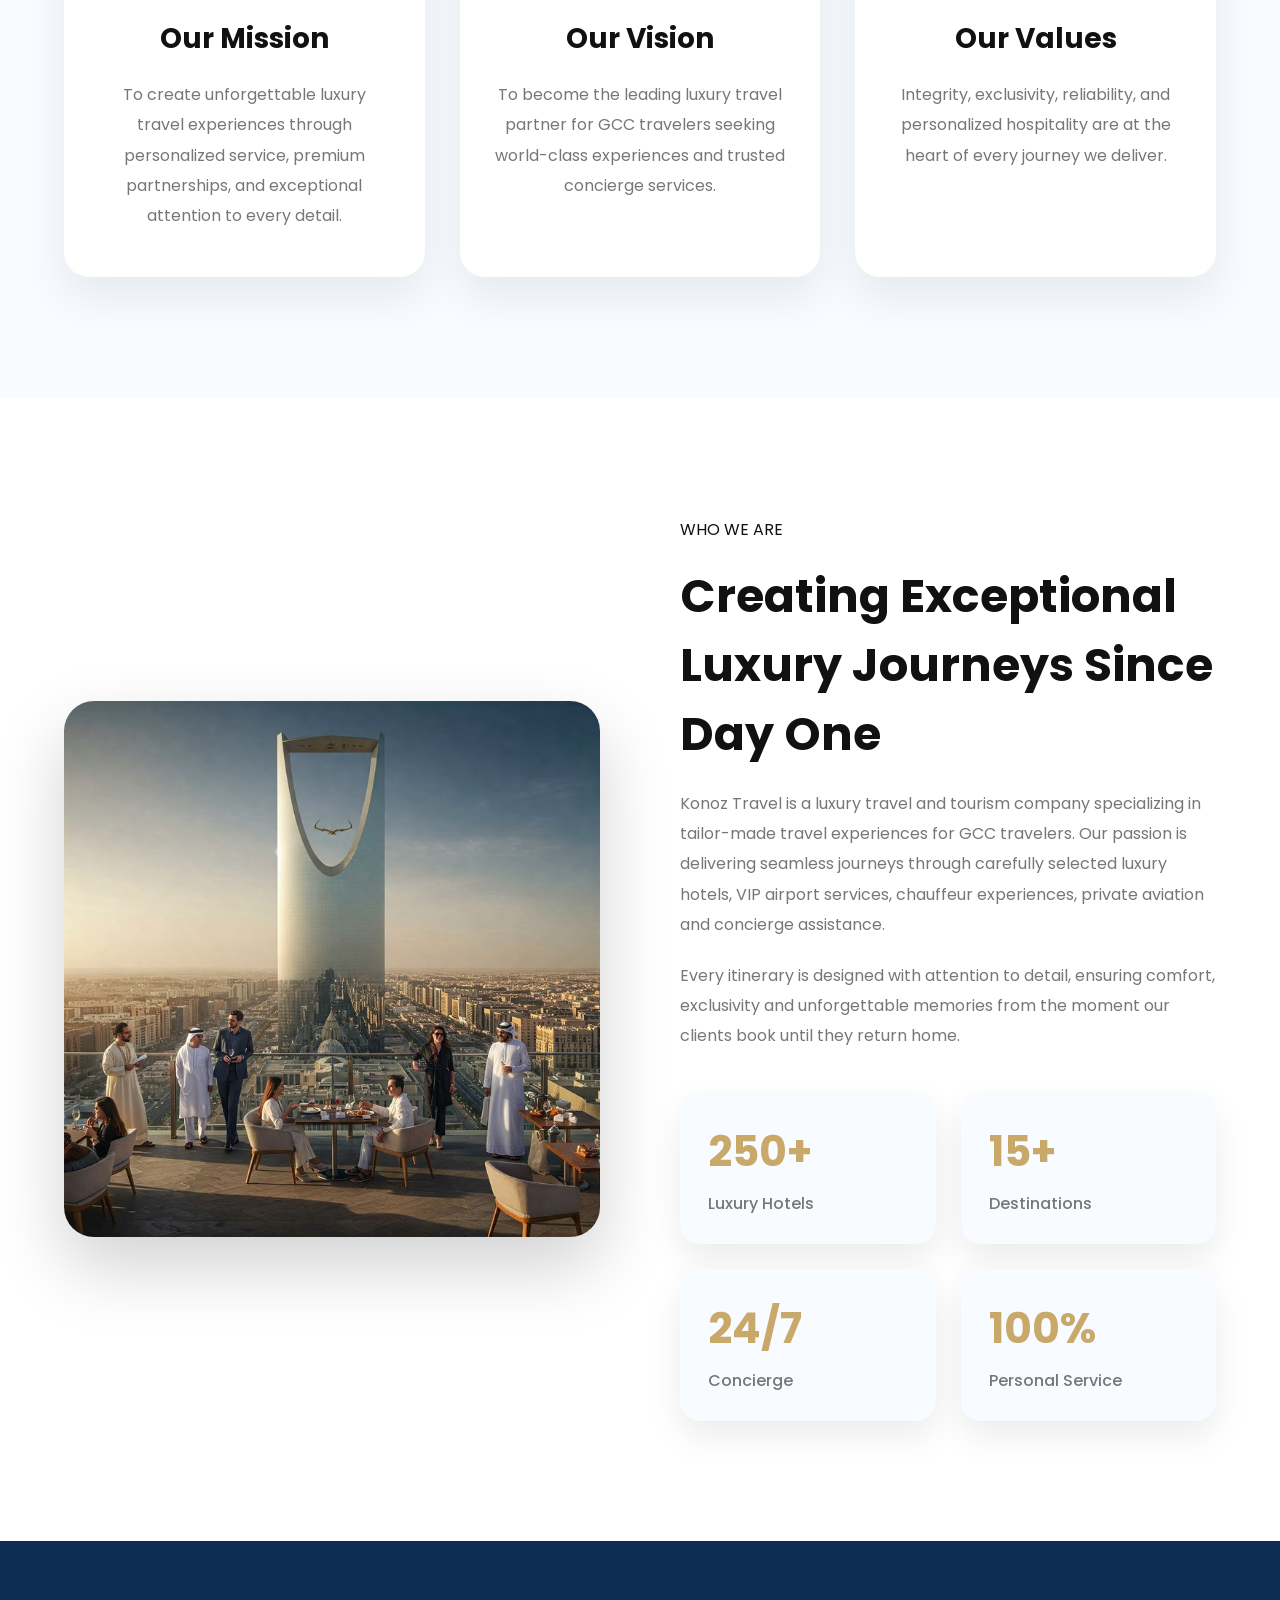
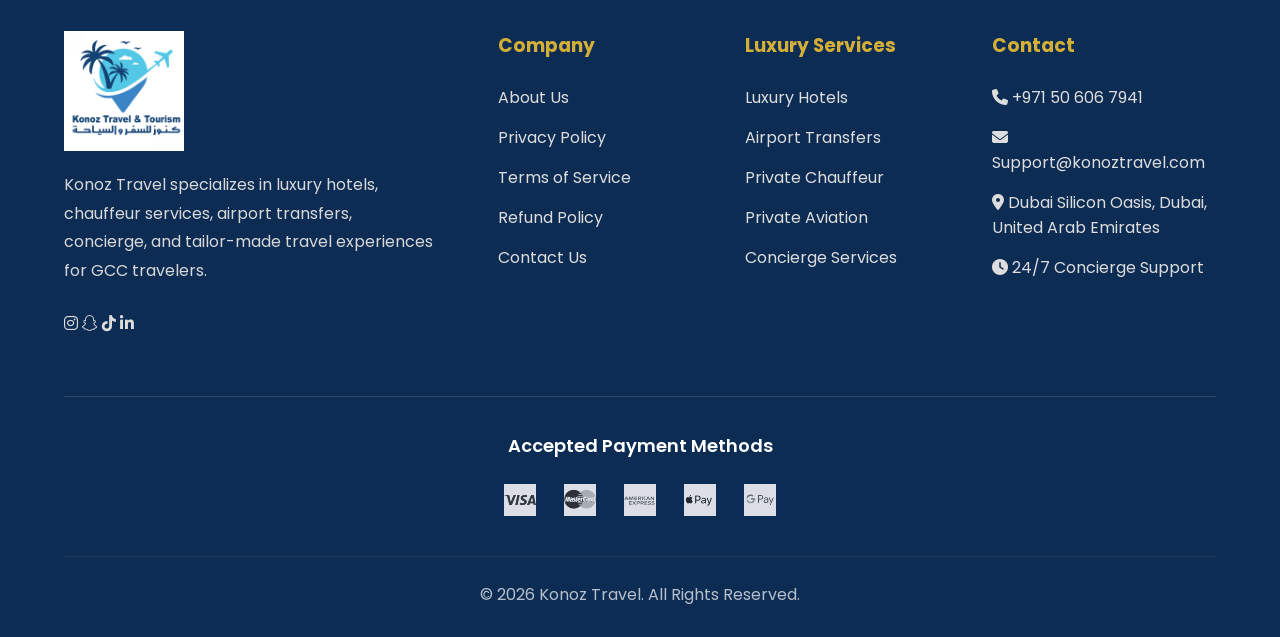
==== commit cc2439d0: "s s" ====
--- a/about.html
+++ b/about.html
@@ -63,7 +63,7 @@
 
     <li><a href="transfers.html">Transfers</a></li>
 
-    <li><a href="chauffeur.html">Chauffeur</a></li>
+    <li><a href="private-aviation.html">Private Aviation</a></li>
 
     <li><a href="#destinations">Destinations</a></li>
 
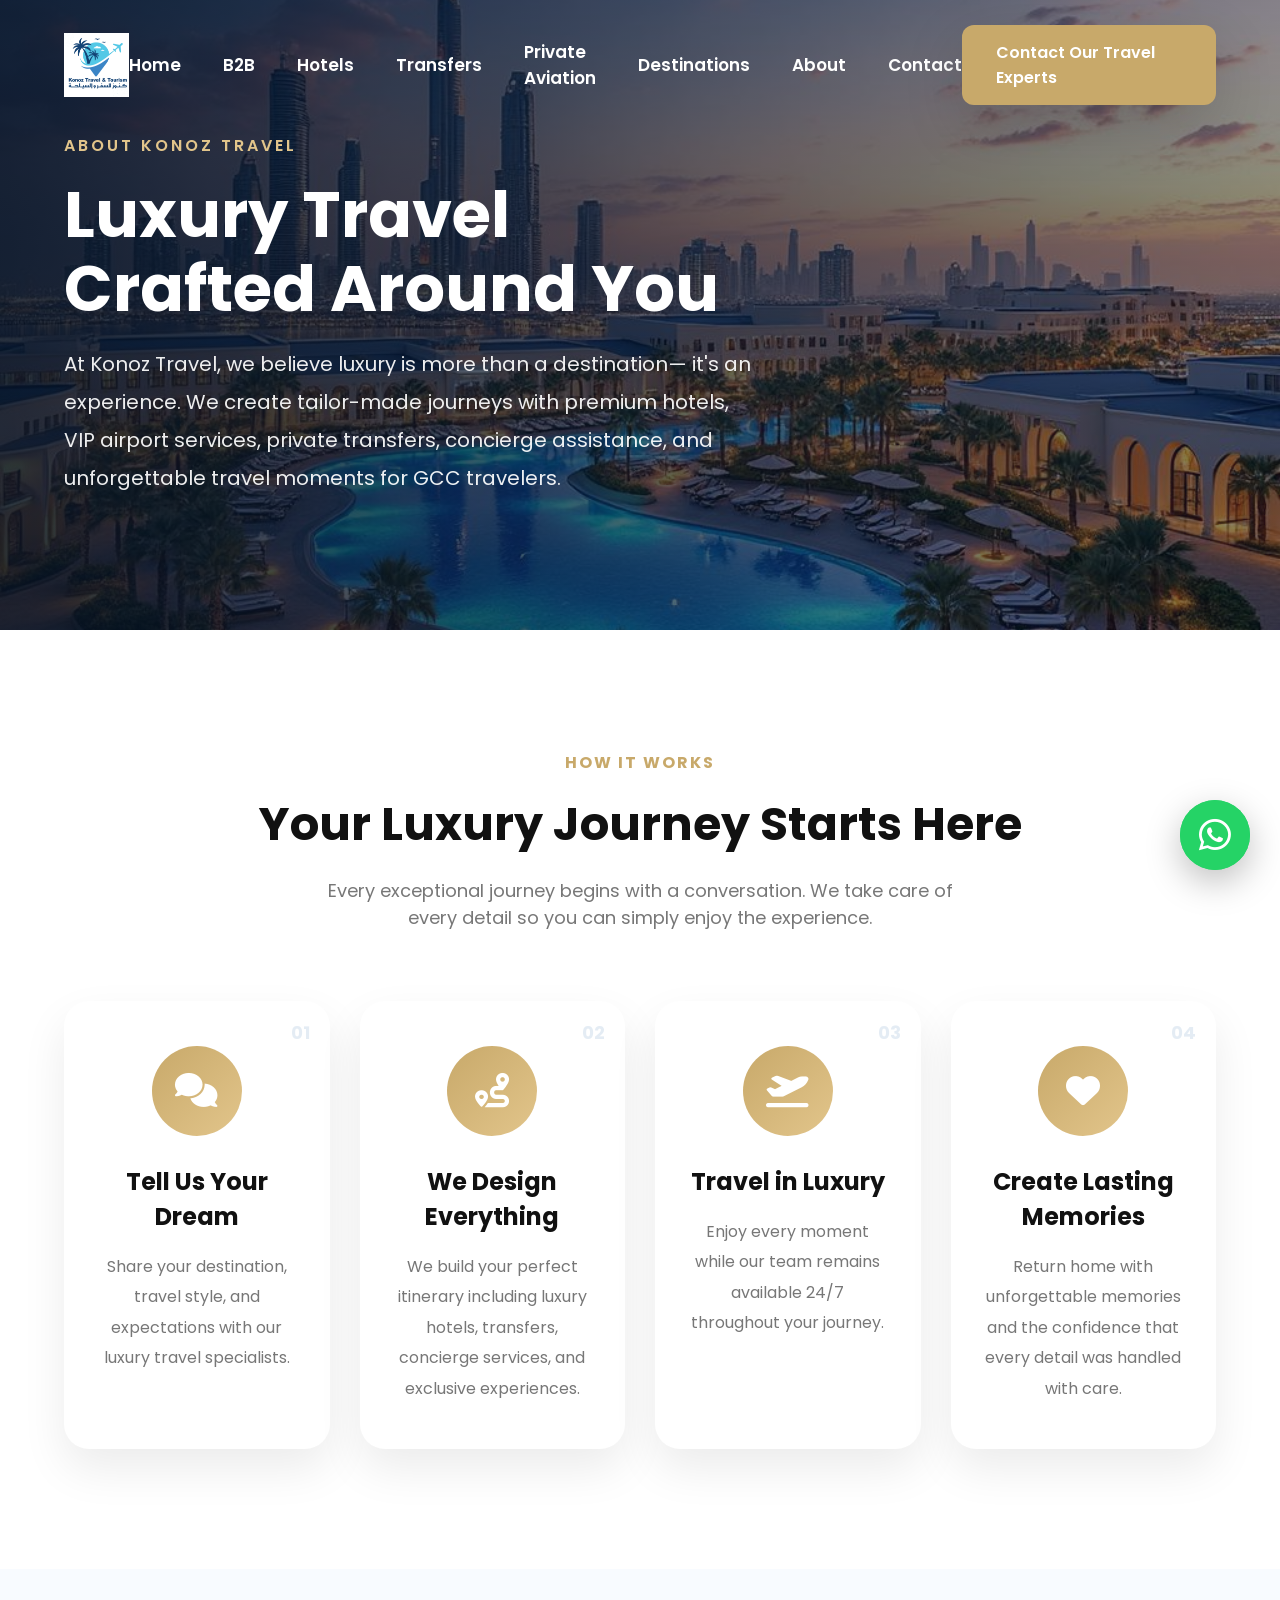
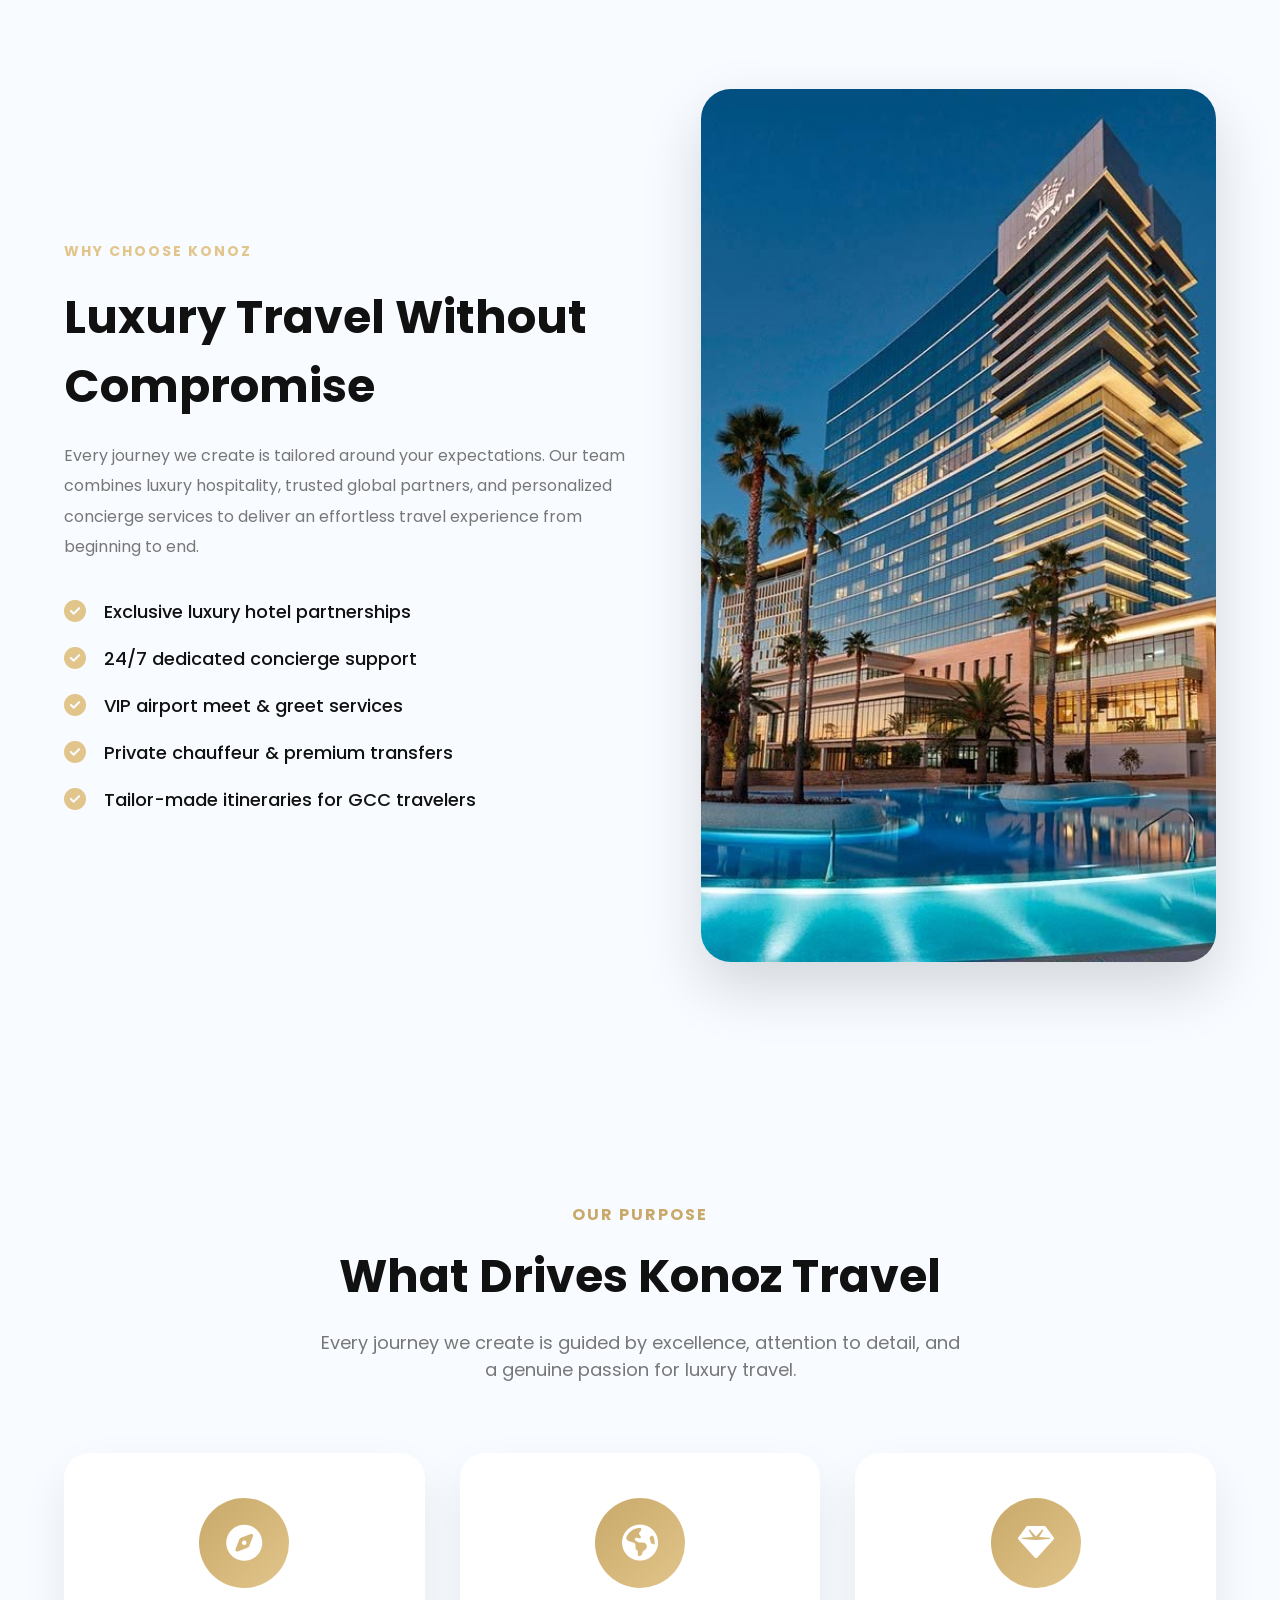
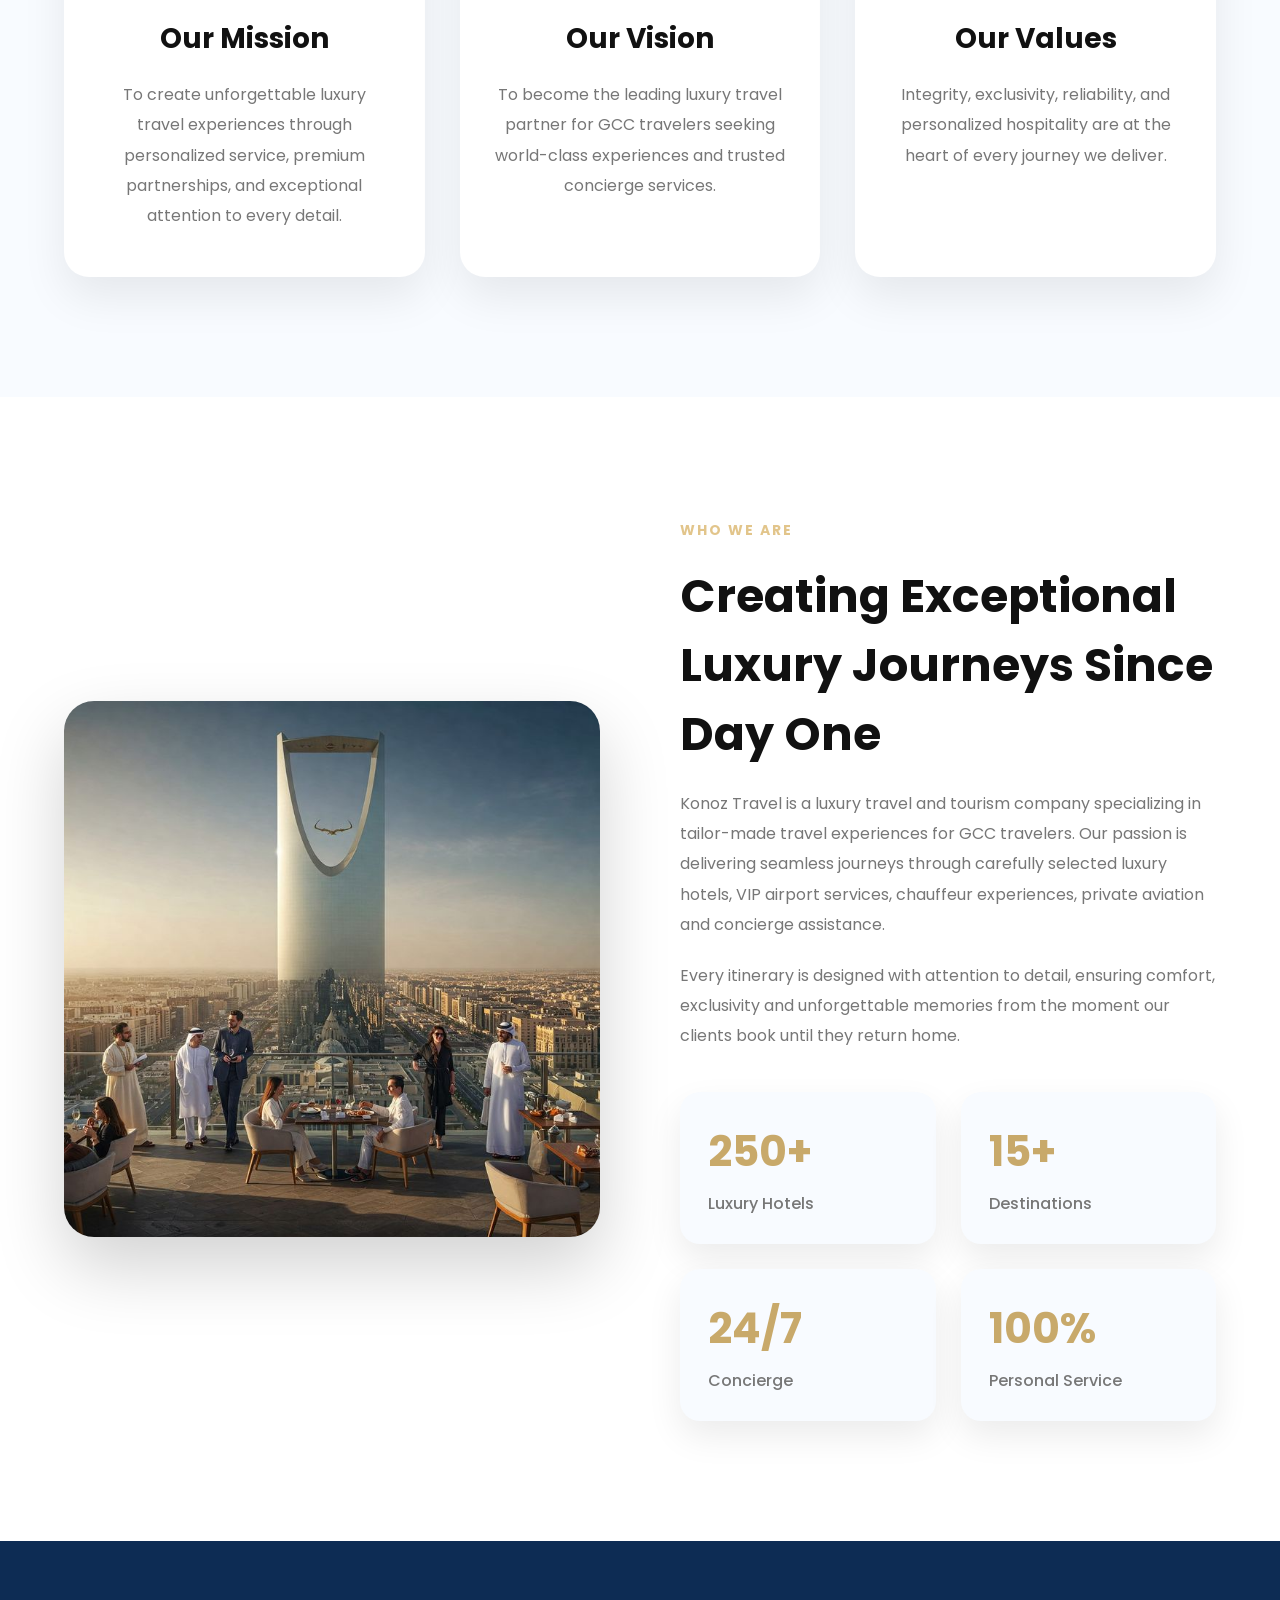
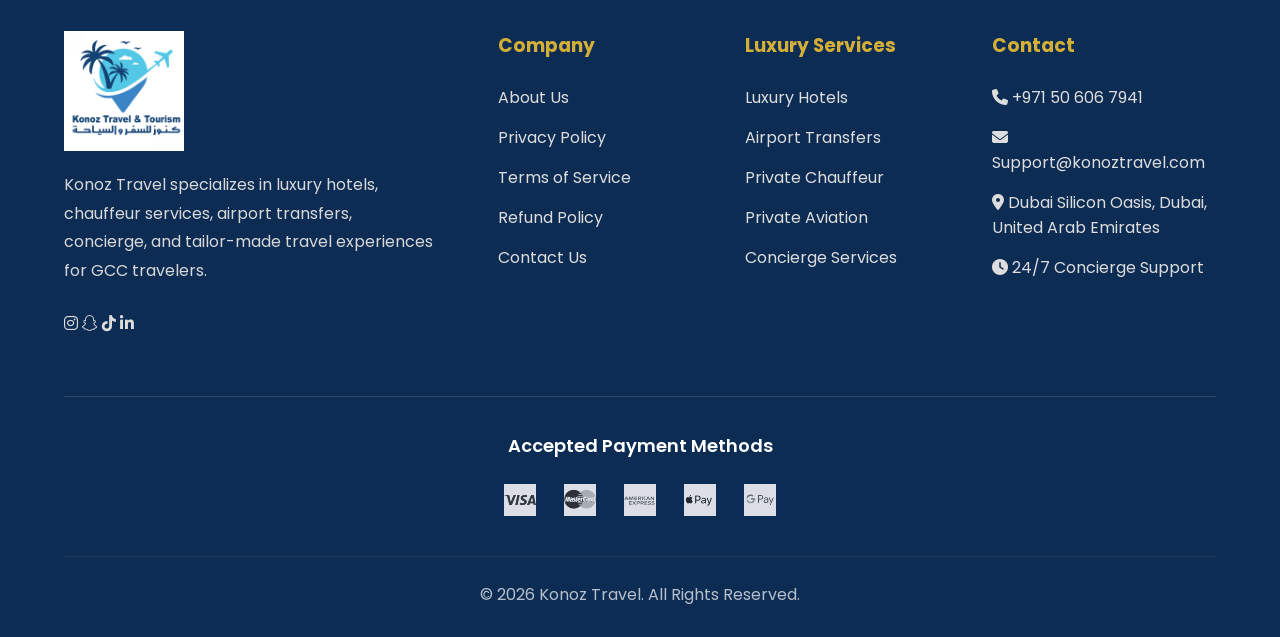
==== commit 66e00201: "Update Update" ====
--- a/about.html
+++ b/about.html
@@ -57,15 +57,17 @@
 
     <li><a href="index.html">Home</a></li>
 
+    <li><a href="B2B.html">B2B</a></li>
+
+    <li><a href="hotels.html">Hotels</a></li>
+
+    <li><a href="transfers.html">Transfers</a></li>
+
+    <li><a href="private-aviation.html">Private Aviation</a></li>
+
+    <li><a href="destinations.html">Destinations</a></li>
+
     <li><a href="about.html">About</a></li>
-
-    <li><a href="hotels.html">Hotels</a></li>
-
-    <li><a href="transfers.html">Transfers</a></li>
-
-    <li><a href="private-aviation.html">Private Aviation</a></li>
-
-    <li><a href="#destinations">Destinations</a></li>
 
     <li><a href="contact.html">Contact</a></li>
 
--- a/assets/css/destinations.css
+++ b/assets/css/destinations.css
@@ -198,4 +198,686 @@
 
 }
 
+}/* ==========================================
+   DESTINATION HERO
+========================================== */
+
+.destination-hero{
+
+    min-height:100vh;
+
+    display:flex;
+
+    align-items:center;
+
+    background:
+    linear-gradient(rgba(8,22,45,.65),rgba(8,22,45,.70)),
+    url("../images/destinations-hero.jpg");
+
+    background-size:cover;
+
+    background-position:center;
+
+    color:#fff;
+
+}
+
+.destination-hero .hero-content{
+
+    max-width:700px;
+
+}
+
+.hero-tag{
+
+    display:inline-block;
+
+    padding:12px 22px;
+
+    border:1px solid rgba(255,255,255,.25);
+
+    border-radius:50px;
+
+    letter-spacing:2px;
+
+    font-size:14px;
+
+    margin-bottom:25px;
+
+    backdrop-filter:blur(8px);
+
+}
+
+.destination-hero h1{
+
+    font-size:68px;
+
+    line-height:1.1;
+
+    margin-bottom:30px;
+
+}
+
+.destination-hero p{
+
+    font-size:20px;
+
+    line-height:1.9;
+
+    color:#EEF3F8;
+
+    margin-bottom:45px;
+
+}
+
+.hero-buttons{
+
+    display:flex;
+
+    gap:20px;
+
+    flex-wrap:wrap;
+
+}
+
+.btn-outline{
+
+    padding:18px 40px;
+
+    border-radius:50px;
+
+    border:2px solid rgba(255,255,255,.35);
+
+    color:#fff;
+
+    text-decoration:none;
+
+    transition:.35s;
+
+}
+
+.btn-outline:hover{
+
+    background:#fff;
+
+    color:#0D2C54;
+
+}/* ==========================================
+   FEATURED DESTINATIONS
+========================================== */
+
+.featured-destinations{
+
+    padding:120px 0;
+
+    background:#F8FAFC;
+
+}
+
+.destinations-grid{
+
+    display:grid;
+
+    grid-template-columns:repeat(auto-fit,minmax(340px,1fr));
+
+    gap:35px;
+
+}
+
+.destination-card{
+
+    background:#fff;
+
+    border-radius:24px;
+
+    overflow:hidden;
+
+    box-shadow:0 18px 45px rgba(0,0,0,.08);
+
+    transition:.4s ease;
+
+}
+
+.destination-card:hover{
+
+    transform:translateY(-12px);
+
+    box-shadow:0 30px 60px rgba(0,0,0,.15);
+
+}
+
+.destination-card img{
+
+    width:100%;
+
+    height:260px;
+
+    object-fit:cover;
+
+    transition:.45s ease;
+
+}
+
+.destination-card:hover img{
+
+    transform:scale(1.08);
+
+}
+
+.destination-content{
+
+    padding:30px;
+
+}
+
+.destination-content h3{
+
+    font-size:30px;
+
+    color:var(--dark);
+
+    margin-bottom:15px;
+
+}
+
+.destination-content p{
+
+    color:#6E7B8B;
+
+    line-height:1.8;
+
+    margin-bottom:25px;
+
+}
+
+.destination-content a{
+
+    text-decoration:none;
+
+    color:var(--primary);
+
+    font-weight:600;
+
+    display:inline-flex;
+
+    align-items:center;
+
+    gap:10px;
+
+    transition:.3s;
+
+}
+
+.destination-content a:hover{
+
+    gap:16px;
+
+}/* ==========================================
+   LUXURY EXPERIENCES
+========================================== */
+
+.luxury-experiences{
+
+    padding:120px 0;
+
+    background:#ffffff;
+
+}
+
+.experience-wrapper{
+
+    display:grid;
+
+    grid-template-columns:1fr 1fr;
+
+    gap:70px;
+
+    align-items:center;
+
+}
+
+.experience-image img{
+
+    width:100%;
+
+    border-radius:25px;
+
+    box-shadow:0 25px 60px rgba(0,0,0,.15);
+
+    transition:.4s;
+
+}
+
+.experience-image img:hover{
+
+    transform:scale(1.03);
+
+}
+
+.section-subtitle{
+
+    color:var(--secondary);
+
+    font-size:14px;
+
+    font-weight:700;
+
+    letter-spacing:2px;
+
+}
+
+.experience-content h2{
+
+    font-size:46px;
+
+    margin:20px 0;
+
+    color:var(--dark);
+
+}
+
+.experience-content p{
+
+    line-height:1.9;
+
+    color:#6E7B8B;
+
+    margin-bottom:40px;
+
+}
+
+.experience-grid{
+
+    display:grid;
+
+    grid-template-columns:repeat(2,1fr);
+
+    gap:20px;
+
+    margin-bottom:45px;
+
+}
+
+.experience-item{
+
+    display:flex;
+
+    align-items:center;
+
+    gap:15px;
+
+    background:#F7F9FC;
+
+    padding:18px 20px;
+
+    border-radius:15px;
+
+    transition:.35s;
+
+}
+
+.experience-item:hover{
+
+    background:var(--primary);
+
+    color:#fff;
+
+}
+
+.experience-item:hover i{
+
+    color:#fff;
+
+}
+
+.experience-item i{
+
+    font-size:22px;
+
+    color:var(--secondary);
+
+}
+
+.experience-item span{
+
+    font-weight:600;
+
+}
+
+/* Responsive */
+
+@media(max-width:992px){
+
+.experience-wrapper{
+
+grid-template-columns:1fr;
+
+}
+
+}
+
+@media(max-width:768px){
+
+.experience-grid{
+
+grid-template-columns:1fr;
+
+}
+
+.experience-content h2{
+
+font-size:36px;
+
+}
+
+}/* ==========================================
+   BEST TIME TO VISIT
+========================================== */
+
+.best-time{
+
+    padding:120px 0;
+
+    background:#F7F9FC;
+
+}
+
+.season-grid{
+
+    display:grid;
+
+    grid-template-columns:repeat(auto-fit,minmax(320px,1fr));
+
+    gap:30px;
+
+}
+
+.season-card{
+
+    background:#fff;
+
+    border-radius:22px;
+
+    padding:35px;
+
+    text-align:center;
+
+    box-shadow:0 15px 40px rgba(0,0,0,.08);
+
+    transition:.35s;
+
+}
+
+.season-card:hover{
+
+    transform:translateY(-10px);
+
+    box-shadow:0 25px 60px rgba(0,0,0,.15);
+
+}
+
+.season-card h3{
+
+    font-size:28px;
+
+    color:var(--dark);
+
+    margin-bottom:15px;
+
+}
+
+.season-card span{
+
+    display:inline-block;
+
+    padding:10px 22px;
+
+    background:var(--primary);
+
+    color:#fff;
+
+    border-radius:50px;
+
+    font-size:14px;
+
+    font-weight:600;
+
+    margin-bottom:22px;
+
+}
+
+.season-card p{
+
+    color:#6E7B8B;
+
+    line-height:1.8;
+
+}/* ==========================================
+   HOTEL COLLECTION
+========================================== */
+
+.hotel-collection{
+
+    padding:120px 0;
+
+    background:#ffffff;
+
+}
+
+.hotel-grid{
+
+    display:grid;
+
+    grid-template-columns:repeat(auto-fit,minmax(330px,1fr));
+
+    gap:35px;
+
+}
+
+.hotel-card{
+
+    background:#fff;
+
+    border-radius:22px;
+
+    overflow:hidden;
+
+    box-shadow:0 15px 45px rgba(0,0,0,.08);
+
+    transition:.35s;
+
+}
+
+.hotel-card:hover{
+
+    transform:translateY(-10px);
+
+    box-shadow:0 30px 60px rgba(0,0,0,.15);
+
+}
+
+.hotel-card img{
+
+    width:100%;
+
+    height:240px;
+
+    object-fit:cover;
+
+    transition:.4s;
+
+}
+
+.hotel-card:hover img{
+
+    transform:scale(1.08);
+
+}
+
+.hotel-info{
+
+    padding:28px;
+
+    text-align:center;
+
+}
+
+.hotel-info h3{
+
+    font-size:26px;
+
+    color:var(--dark);
+
+    margin-bottom:10px;
+
+}
+
+.hotel-info p{
+
+    color:#6E7B8B;
+
+}
+
+.hotel-btn{
+
+    text-align:center;
+
+    margin-top:60px;
+
+}/* ==========================================
+   DESTINATION CTA
+========================================== */
+
+.destination-cta{
+
+    padding:140px 0;
+
+    background:
+    linear-gradient(rgba(7,26,51,.90),rgba(13,44,84,.90)),
+    url("../images/destination-cta.jpg");
+
+    background-size:cover;
+
+    background-position:center;
+
+    text-align:center;
+
+    color:#fff;
+
+}
+
+.cta-subtitle{
+
+    display:inline-block;
+
+    letter-spacing:2px;
+
+    color:#39B8E8;
+
+    font-size:14px;
+
+    font-weight:700;
+
+    margin-bottom:20px;
+
+}
+
+.destination-cta h2{
+
+    font-size:60px;
+
+    margin-bottom:30px;
+
+    line-height:1.2;
+
+}
+
+.destination-cta p{
+
+    max-width:760px;
+
+    margin:auto;
+
+    font-size:20px;
+
+    line-height:1.9;
+
+    color:rgba(255,255,255,.88);
+
+    margin-bottom:50px;
+
+}
+
+.cta-buttons{
+
+    display:flex;
+
+    justify-content:center;
+
+    gap:25px;
+
+    flex-wrap:wrap;
+
+}
+
+.destination-cta .btn{
+
+    padding:18px 42px;
+
+    border-radius:50px;
+
+}
+
+.destination-cta .btn-outline{
+
+    padding:18px 42px;
+
+    border-radius:50px;
+
+    border:2px solid rgba(255,255,255,.35);
+
+    color:#fff;
+
+    text-decoration:none;
+
+    transition:.35s;
+
+}
+
+.destination-cta .btn-outline:hover{
+
+    background:#fff;
+
+    color:#0D2C54;
+
+}
+
+/* Mobile */
+
+@media(max-width:768px){
+
+.destination-cta h2{
+
+font-size:40px;
+
+}
+
+.destination-cta p{
+
+font-size:18px;
+
+}
+
+.cta-buttons{
+
+flex-direction:column;
+
+}
+
+.cta-buttons a{
+
+width:100%;
+
+}
+
 }
